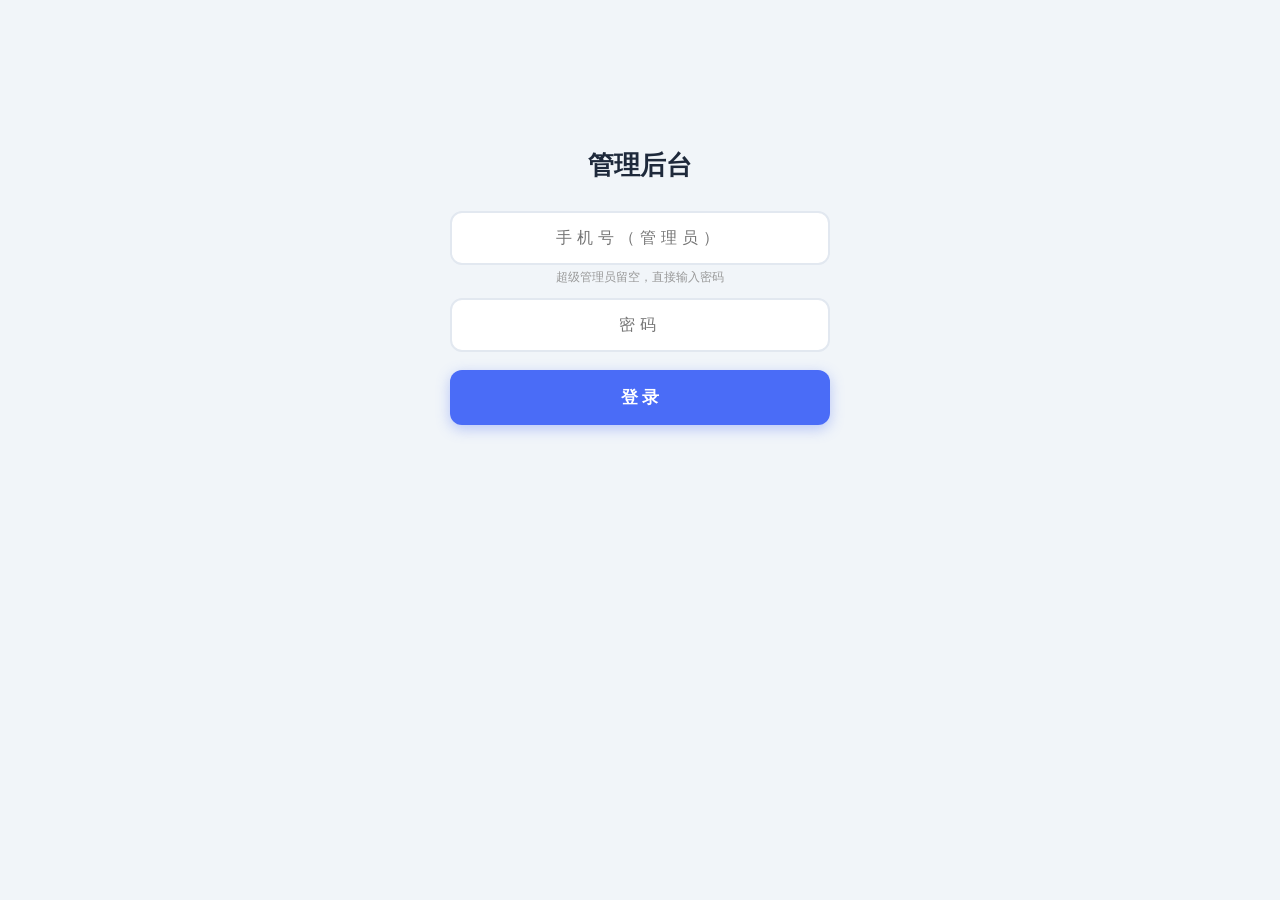
==== admin.html @ 0be2ec52 "fix: restore coordinate column in store list table" ====
<!DOCTYPE html>
<html lang="zh-CN">
<head>
  <meta charset="UTF-8">
  <meta name="viewport" content="width=device-width, initial-scale=1.0">
  <title>管理后台 - 兼职打卡</title>
  <link rel="stylesheet" href="css/style.css">
</head>
<body class="admin-page">

  <!-- 登录界面 -->
  <div class="admin-login" id="loginBox">
    <h1>管理后台</h1>
    <input type="tel" id="loginPhone" placeholder="手机号（管理员）" style="margin-bottom:10px" onkeydown="if(event.key==='Enter')document.getElementById('pwdInput').focus()">
    <p style="font-size:12px;color:#999;margin:-6px 0 12px">超级管理员留空，直接输入密码</p>
    <input type="password" id="pwdInput" placeholder="密码" onkeydown="if(event.key==='Enter')doLogin()">
    <button class="btn-primary" onclick="doLogin()">登 录</button>
    <p id="loginError" style="color:#f44336;margin-top:12px;font-size:14px;display:none"></p>
  </div>

  <!-- 主界面 -->
  <div id="mainBox" style="display:none">

    <div class="admin-header">
      <h1>兼职打卡管理</h1>
      <div>
        <button class="btn-outline" onclick="showChangePwd()" style="margin-right:8px">修改密码</button>
        <button class="btn-outline" onclick="doLogout()">退出登录</button>
      </div>
    </div>

    <div id="changePwdBox" style="display:none;background:#fff;border-radius:12px;padding:24px;margin-bottom:20px;box-shadow:0 2px 8px rgba(0,0,0,0.08)">
      <h3 style="margin-bottom:16px">修改管理密码</h3>
      <div style="display:flex;gap:10px;flex-wrap:wrap">
        <input type="password" id="oldPwd" placeholder="原密码" style="padding:10px;border:1px solid #d0d7e2;border-radius:8px;font-size:14px">
        <input type="password" id="newPwd" placeholder="新密码" style="padding:10px;border:1px solid #d0d7e2;border-radius:8px;font-size:14px">
        <button class="btn-primary" onclick="doChangePwd()">确认修改</button>
        <button class="btn-outline" onclick="document.getElementById('changePwdBox').style.display='none'">取消</button>
      </div>
      <p id="changePwdMsg" style="margin-top:10px;font-size:13px"></p>
    </div>

    <div class="tab-nav">
      <button class="active" data-tab="records" onclick="switchTab('records')">考勤记录</button>
      <button data-tab="roster" onclick="switchTab('roster')">花名册管理</button>
      <button data-tab="stores" onclick="switchTab('stores')">门店管理</button>
      <button data-tab="qrcode" onclick="switchTab('qrcode')">门店二维码</button>
      <button data-tab="providers" onclick="switchTab('providers')">第三方管理</button>
    </div>

    <!-- 考勤记录 -->
    <div class="tab-content" id="tab-records">
      <div class="summary-cards" id="summaryCards"></div>
      <div class="filter-bar">
        <select id="filterStore"><option value="">全部门店</option></select>
        <input type="date" id="filterDateFrom">
        <span style="color:#888">至</span>
        <input type="date" id="filterDateTo">
        <button class="btn-primary" onclick="loadRecords()">查询</button>
        <button class="btn-outline" onclick="resetRecords()">重置</button>
        <button class="btn-outline" onclick="exportCSV()">导出 CSV</button>
      </div>
      <div id="recordsContainer"><div class="loading">加载中</div></div>
    </div>

    <!-- 花名册管理 -->
    <div class="tab-content" id="tab-roster" style="display:none">
      <div class="roster-section">
        <h3>添加员工</h3>
        <div class="roster-add">
          <select id="rosterStore"><option value="">选择门店</option></select>
          <input type="text" id="rosterName" placeholder="员工姓名" style="min-width:100px">
          <input type="tel" id="rosterPhone" placeholder="手机号" style="min-width:140px" maxlength="11">
          <select id="rosterProvider"><option value="">选择第三方(可选)</option></select>
          <button class="btn-primary" onclick="addRoster()">添加</button>
        </div>
      </div>
      <div class="roster-section">
        <h3>批量导入</h3>
        <p style="font-size:12px;color:#999;margin-bottom:8px">Excel 第一列为<b>姓名</b>，第二列为<b>手机号</b>（需含表头行）</p>
        <div class="roster-add">
          <select id="batchStore"><option value="">选择门店</option></select>
          <select id="batchProvider"><option value="">选择第三方(可选)</option></select>
          <label class="file-input-label" style="flex:1;cursor:pointer">
          <span id="excelFileName">选择 Excel 文件</span>
          <input type="file" id="excelFile" accept=".xlsx,.xls" style="display:none" onchange="document.getElementById('excelFileName').textContent = (this.files[0] || {}).name || '选择 Excel 文件'">
        </label>
          <button class="btn-primary" onclick="batchImportExcel()">导入 Excel</button>
        </div>
        <span id="batchMsg" style="font-size:13px;color:#888"></span>
      </div>
      <div class="roster-section">
        <h3>员工列表</h3>
        <div id="rosterListContainer"><div class="loading">加载中</div></div>
      </div>
    </div>

    <!-- 门店管理 -->
    <div class="tab-content" id="tab-stores" style="display:none">
      <div class="store-mgmt-section">
        <h3>新增门店</h3>
        <div class="store-add">
          <input type="text" id="newStoreId" placeholder="门店ID（英文）">
          <input type="text" id="newStoreName" placeholder="门店名称">
          <input type="text" id="newStoreLat" placeholder="纬度（如 39.9042）" style="width:150px">
          <input type="text" id="newStoreLng" placeholder="经度（如 116.4074）" style="width:150px">
          <select id="newStoreCutoffH" style="width:70px;padding:10px 8px;font-size:14px;border:1.5px solid #e2e8f0;border-radius:8px;outline:none;background:#fff">
            <option value="0">00</option><option value="1">01</option><option value="2" selected>02</option><option value="3">03</option><option value="4">04</option><option value="5">05</option><option value="6">06</option><option value="7">07</option><option value="8">08</option>
          </select>
          <span style="font-size:14px;color:#666">:</span>
          <select id="newStoreCutoffM" style="width:70px;padding:10px 8px;font-size:14px;border:1.5px solid #e2e8f0;border-radius:8px;outline:none;background:#fff">
            <option value="0" selected>00</option><option value="30">30</option>
          </select>
          <span style="font-size:12px;color:#999">截止时间</span>
          <button class="btn-primary" onclick="addStore()">添加门店</button>
        </div>
        <p style="font-size:12px;color:#999;margin:-8px 0 12px">
          经纬度在百度地图或高德地图上右键点击门店位置即可复制
        </p>
      </div>
      <div class="store-mgmt-section">
        <h3>现有门店</h3>
        <div id="storeListContainer"><div class="loading">加载中</div></div>
      </div>
      <div class="store-mgmt-section">
        <h3>管理员账号</h3>
        <div class="store-add">
          <select id="adminStore"><option value="">选择门店</option></select>
          <input type="text" id="adminName" placeholder="姓名">
          <input type="tel" id="adminPhone" placeholder="手机号（登录用）">
          <input type="password" id="adminPwd" placeholder="密码">
          <button class="btn-primary" onclick="addAdminUser()">添加管理员</button>
        </div>
        <div id="adminListContainer"><div class="loading">加载中</div></div>
      </div>
    </div>

    <!-- 二维码 -->
    <div class="tab-content" id="tab-qrcode" style="display:none">
      <div id="secretSetup" style="background:#fff;border-radius:12px;padding:20px;margin-bottom:20px;box-shadow:0 2px 6px rgba(0,0,0,0.05);display:none">
        <h3 style="margin-bottom:8px">每日密钥</h3>
        <p style="font-size:13px;color:#999;margin-bottom:12px">设置一个密钥，二维码每日自动变化，无需手动刷新</p>
        <div style="display:flex;gap:10px">
          <input type="text" id="secretInput" placeholder="输入任意字符串作为密钥" style="flex:1;padding:10px 14px;font-size:14px;border:1px solid #d0d7e2;border-radius:8px;outline:none">
          <button class="btn-primary" onclick="saveSecret()">保存密钥</button>
        </div>
        <p id="secretMsg" style="font-size:13px;margin-top:8px"></p>
      </div>
      <div id="cutoffSetup" style="background:#fff;border-radius:12px;padding:20px;margin-bottom:20px;box-shadow:0 2px 6px rgba(0,0,0,0.05)">
        <h3 style="margin-bottom:8px">打卡截止时间</h3>
        <p style="font-size:13px;color:#999;margin-bottom:12px">前一天的未签退记录，在隔天这个时间后自动作废，需要重新签到</p>
        <div style="display:flex;gap:10px;align-items:center;flex-wrap:wrap">
          <span style="font-size:14px;color:#666">隔天凌晨</span>
          <input type="number" id="cutoffHour" min="0" max="23" value="2" style="width:60px;padding:10px 14px;font-size:14px;border:1.5px solid #e2e8f0;border-radius:8px;outline:none;text-align:center">
          <span style="font-size:14px;color:#666">:</span>
          <input type="number" id="cutoffMinute" min="0" max="59" value="0" style="width:60px;padding:10px 14px;font-size:14px;border:1.5px solid #e2e8f0;border-radius:8px;outline:none;text-align:center">
          <span style="font-size:14px;color:#666">后未签退记录自动作废</span>
          <button class="btn-primary" onclick="saveCutoff()">保存</button>
        </div>
        <p id="cutoffMsg" style="font-size:13px;margin-top:8px"></p>
      </div>
      <p style="margin-bottom:8px;color:#666;font-size:14px">
        打卡链接：<code id="baseUrlDisplay" style="background:#f0f0f0;padding:2px 6px;border-radius:4px"></code>
      </p>
      <p style="margin-bottom:8px;color:#4caf50;font-size:13px">
        二维码含每日自动变化的安全码，无需手动刷新。密钥泄露后重新设置即可。
      </p>
      <div class="qr-section" id="qrContainer"><div class="loading">加载中</div></div>
    </div>

    <!-- 第三方管理 -->
    <div class="tab-content" id="tab-providers" style="display:none">
      <div class="roster-section">
        <h3>添加第三方</h3>
        <div class="roster-add">
          <input type="text" id="providerName" placeholder="第三方名称" style="min-width:120px">
          <input type="number" id="providerRate" placeholder="服务费(元/小时)" style="min-width:130px" step="0.01" min="0">
          <button class="btn-primary" onclick="addProvider()">添加</button>
        </div>
      </div>
      <div class="roster-section">
        <h3>第三方列表</h3>
        <div id="providerListContainer"><div class="loading">加载中</div></div>
      </div>
    </div>

  </div>

  <!-- 时间编辑弹窗 -->
  <div class="modal-overlay" id="timeModal" style="display:none">
    <div class="modal-card">
      <div class="modal-header">
        <span id="timeModalTitle">编辑时间</span>
        <button class="modal-close" onclick="closeTimeModal()">✕</button>
      </div>
      <div class="modal-body">
        <p id="timeModalInfo" style="font-size:13px;color:#999;margin-bottom:14px"></p>
        <div id="timeModalDateRow" style="margin-bottom:12px">
          <label style="display:block;font-size:13px;font-weight:600;margin-bottom:4px;color:#555">日期</label>
          <input type="date" id="timeModalDate" style="width:100%;padding:10px 14px;font-size:14px;border:1px solid #d0d7e2;border-radius:8px;outline:none">
        </div>
        <div style="margin-bottom:16px">
          <label style="display:block;font-size:13px;font-weight:600;margin-bottom:4px;color:#555">时间</label>
          <input type="time" id="timeModalTime" style="width:100%;padding:10px 14px;font-size:14px;border:1px solid #d0d7e2;border-radius:8px;outline:none" step="60">
        </div>
        <p id="timeModalError" style="font-size:13px;color:#f44336;display:none;margin-bottom:8px"></p>
        <button class="btn-primary" id="timeModalConfirm" style="width:100%">确认</button>
      </div>
    </div>
  </div>

  <!-- 注册二维码弹窗 -->
  <div class="modal-overlay" id="regQrModal" style="display:none">
    <div class="modal-card" style="text-align:center">
      <div class="modal-header">
        <span id="regQrTitle">注册二维码</span>
        <button class="modal-close" onclick="document.getElementById('regQrModal').style.display='none'">✕</button>
      </div>
      <div class="modal-body">
        <div id="regQrContainer" style="display:flex;justify-content:center;margin-bottom:12px"></div>
        <button class="btn-outline" onclick="var n=document.getElementById('regQrContainer').getAttribute('data-name')||'';downloadQR('regQrContainer','注册二维码.png',n)" style="margin-bottom:12px;font-size:12px;padding:6px 14px">下载二维码</button>
        <p id="regQrUrl" style="font-size:12px;color:#999;word-break:break-all;margin-bottom:12px"></p>
        <p style="font-size:12px;color:#666">将此二维码发给兼职人员，扫码即可自助注册</p>
      </div>
    </div>
  </div>

  <script src="js/supabase.min.js"></script>
  <script src="js/qrcode.min.js"></script>
  <script src="js/xlsx.full.min.js"></script>
  <script src="js/config.js"></script>
  <script>
  (function() {
    // ====== 登录 ======
    var gAdminStoreId = '';  // 登录人的门店
    var gAdminName = '';     // 登录人姓名
    var gIsSuper = false;    // 是否超级管理员
    window._providers = [];   // 第三方列表缓存
    window._rosterMap = {};   // key: "store_id|name" -> roster row

    window.doLogin = function() {
      var phone = document.getElementById('loginPhone').value.trim();
      var pwd = document.getElementById('pwdInput').value.trim();
      if (!pwd) return;

      // 没填手机号 → 超级管理员登录
      if (!phone) {
        checkGlobalPwd(pwd).then(function(ok) {
          if (ok) { gAdminStoreId = ''; gAdminName = '超级管理员'; gIsSuper = true; loginOk(); }
          else showLoginErr('密码错误');
        }).catch(function(err) { showLoginErr('验证失败: ' + (err.message || '网络错误')); });
        return;
      }

      // 填了手机号 → 先查全局密码，再查门店管理员
      checkGlobalPwd(pwd).then(function(ok) {
        if (ok) { gAdminStoreId = ''; gAdminName = '超级管理员'; gIsSuper = true; loginOk(); return Promise.reject('done'); }
        return db.from('admin_user').select('*').eq('phone', phone).single();
      }).then(function(r) {
        if (r === 'done') return;
        if (r.error || !r.data) { showLoginErr('账号不存在'); return; }
        if (r.data.password !== pwd) { showLoginErr('密码错误'); return; }
        gAdminStoreId = r.data.store_id;
        gAdminName = r.data.name;
        gIsSuper = false;
        loginOk();
      }).catch(function(err) {
        if (err !== 'done') showLoginErr('验证失败: ' + (err.message || '网络错误'));
      });
    };

    function showLoginErr(msg) {
      document.getElementById('loginError').textContent = msg;
      document.getElementById('loginError').style.display = '';
    }

    function checkGlobalPwd(pwd) {
      return db.from('app_config').select('*').limit(1).single()
        .then(function(r) {
          if (r.error && r.error.code === 'PGRST116') {
            return db.from('app_config').insert({ admin_password: 'admin123' }).select().single()
              .then(function(r2) { return r2.data && r2.data.admin_password === pwd; });
          }
          if (r.error) throw r.error;
          return r.data && r.data.admin_password === pwd;
        });
    }

    function loginOk() {
      sessionStorage.setItem('admin-logged-in', '1');
      sessionStorage.setItem('admin-store', gAdminStoreId);
      sessionStorage.setItem('admin-name', gAdminName);
      sessionStorage.setItem('admin-super', gIsSuper ? '1' : '');
      document.getElementById('loginBox').style.display = 'none';
      document.getElementById('mainBox').style.display = '';
      if (!gIsSuper) {
        document.querySelectorAll('.tab-nav button[data-tab="stores"]').forEach(function(b) { b.style.display = 'none'; });
      }
      initMain();
    }

    window.doLogout = function() {
      sessionStorage.removeItem('admin-logged-in');
      sessionStorage.removeItem('admin-store');
      sessionStorage.removeItem('admin-name');
      sessionStorage.removeItem('admin-super');
      location.reload();
    };

    if (sessionStorage.getItem('admin-logged-in') === '1') {
      gAdminStoreId = sessionStorage.getItem('admin-store') || '';
      gAdminName = sessionStorage.getItem('admin-name') || '';
      gIsSuper = !!sessionStorage.getItem('admin-super');
      document.getElementById('loginBox').style.display = 'none';
      document.getElementById('mainBox').style.display = '';
      if (!gIsSuper) {
        document.querySelectorAll('.tab-nav button[data-tab="stores"]').forEach(function(b) { b.style.display = 'none'; });
      }
      initMain();
    }

    // ====== 主界面 ======
    function initMain() {
      var today = dateStr(new Date());
      document.getElementById('filterDateFrom').value = today;
      document.getElementById('filterDateTo').value = today;
      document.getElementById('baseUrlDisplay').textContent =
        location.origin + location.pathname.replace(/admin\.html$/, 'index.html') + '?store=门店ID&code=xxx';
      loadStores();
    }

    function loadStores() {
      return db.from('store').select('*').order('store_id')
        .then(function(r) {
          if (r.error) throw r.error;
          window._stores = r.data || [];
          var opts = window._stores.map(function(s) {
            return '<option value="' + s.store_id + '">' + s.name + '</option>';
          }).join('');
          document.getElementById('filterStore').innerHTML = '<option value="">全部门店</option>' + opts;
          document.getElementById('rosterStore').innerHTML = '<option value="">选择门店</option>' + opts;
          document.getElementById('batchStore').innerHTML = '<option value="">选择门店</option>' + opts;
          document.getElementById('adminStore').innerHTML = '<option value="">选择门店</option>' + opts;
          if (gAdminStoreId) {
            document.getElementById('filterStore').value = gAdminStoreId;
            document.getElementById('filterStore').disabled = true;
            document.getElementById('rosterStore').value = gAdminStoreId;
            document.getElementById('rosterStore').disabled = true;
            document.getElementById('batchStore').value = gAdminStoreId;
            document.getElementById('batchStore').disabled = true;
          }
          loadProviders().then(function() {
            loadRosterList().then(function() { loadRecords(); });
            loadStoreList();
            loadAdminList();
            loadProviderList();
          });
        });
    }

    // ====== 考勤记录 ======
    window.resetRecords = function() {
      document.getElementById('filterStore').value = gAdminStoreId || '';
      var today = dateStr(new Date());
      document.getElementById('filterDateFrom').value = today;
      document.getElementById('filterDateTo').value = today;
      loadRecords();
    };
    window.loadRecords = function() {
      document.getElementById('recordsContainer').innerHTML = '<div class="loading">加载中</div>';
      var filterStore = document.getElementById('filterStore').value;
      var dateFrom = document.getElementById('filterDateFrom').value;
      var dateTo = document.getElementById('filterDateTo').value;
      var query = db.from('check_record').select('*').order('check_in', { ascending: false }).limit(500);
      if (filterStore) query = query.eq('store_id', filterStore);
      if (dateFrom) query = query.gte('date', dateFrom);
      if (dateTo) query = query.lte('date', dateTo);
      query.then(function(r) {
        if (r.error) throw r.error;
        renderRecords(r.data || []);
      }).catch(function(err) {
        document.getElementById('recordsContainer').innerHTML =
          '<div class="empty-state">加载失败: ' + (err.message || '网络错误') + '</div>';
      });
    };

    window.exportCSV = function() {
      var filterStore = document.getElementById('filterStore').value;
      var dateFrom = document.getElementById('filterDateFrom').value;
      var dateTo = document.getElementById('filterDateTo').value;
      var query = db.from('check_record').select('*').order('check_in', { ascending: false }).limit(5000);
      if (filterStore) query = query.eq('store_id', filterStore);
      if (dateFrom) query = query.gte('date', dateFrom);
      if (dateTo) query = query.lte('date', dateTo);
      query.then(function(r) {
        if (r.error) throw r.error;
        var records = r.data || [];
        if (records.length === 0) { alert('没有可导出的记录'); return; }
        var header = '姓名,门店,日期,到岗时间,离岗时间,在岗时长,时薪,工资,第三方,服务费(元)';
        var rows = records.map(function(rec) {
          var ci = new Date(rec.check_in), co = rec.check_out ? new Date(rec.check_out) : null;
          var re = window._rosterMap[rec.store_id + '|' + rec.name];
          var pid = re ? re.provider_id : null;
          var pname = pid ? gPN(pid) : '';
          var fee = '', salary = '';
          if (co && pid) {
            var rate = gPR(pid);
            var mins = (co.getTime() - ci.getTime()) / 60000;
            var roundedHrs = Math.floor(mins / 30) * 30 / 60;
            fee = (roundedHrs * rate).toFixed(2);
          }
          if (co && rec.hourly_wage != null && rec.hourly_wage !== '') {
            var mins2 = (co.getTime() - ci.getTime()) / 60000;
            var roundedHrs2 = Math.floor(mins2 / 30) * 30 / 60;
            var w = parseFloat(rec.hourly_wage);
            if (!isNaN(w)) salary = (roundedHrs2 * w).toFixed(2);
          }
          return [
            rec.name, gSN(rec.store_id), rec.date,
            fmtTime(ci), fmtTime(co),
            co ? calcHoursStr(ci, co) : '未签退',
            rec.hourly_wage != null ? String(rec.hourly_wage) : '', salary,
            pname, fee
          ].map(function(v) { return '"' + (v || '').replace(/"/g, '""') + '"'; }).join(',');
        });
        var csv = '﻿' + header + '\n' + rows.join('\n');
        var blob = new Blob([csv], { type: 'text/csv;charset=utf-8' });
        var url = URL.createObjectURL(blob);
        var a = document.createElement('a');
        a.href = url; a.download = '考勤记录_' + (dateFrom || '全部') + '_' + (dateTo || '全部') + '.csv';
        a.click(); URL.revokeObjectURL(url);
      }).catch(function(err) {
        alert('导出失败: ' + (err.message || '网络错误'));
      });
    };

    function renderRecords(records) {
      if (records.length === 0) {
        document.getElementById('recordsContainer').innerHTML = '<div class="empty-state">暂无打卡记录</div>';
        document.getElementById('summaryCards').innerHTML = '';
        return;
      }
      var todayStr = dateStr(new Date()), todayCount = 0, todayTotalMin = 0, todayTotalFee = 0, todayTotalSalary = 0;
      records.forEach(function(r) {
        if (r.date === todayStr) todayCount++;
        if (r.date === todayStr && r.check_out) {
          var mins = (new Date(r.check_out).getTime() - new Date(r.check_in).getTime()) / 60000;
          todayTotalMin += mins;
          var re = window._rosterMap[r.store_id + '|' + r.name];
          if (re && re.provider_id) {
            var rate = gPR(re.provider_id);
            todayTotalFee += (Math.floor(mins / 30) * 30 / 60) * rate;
          }
          if (r.hourly_wage != null) {
            todayTotalSalary += (Math.floor(mins / 30) * 30 / 60) * parseFloat(r.hourly_wage);
          }
        }
      });
      document.getElementById('summaryCards').innerHTML =
        '<div class="summary-card"><div class="num">' + records.length + '</div><div class="label">筛选记录数</div></div>' +
        '<div class="summary-card"><div class="num">' + todayCount + '</div><div class="label">今日打卡人次</div></div>' +
        '<div class="summary-card"><div class="num">' + fmtHoursMin(todayTotalMin) + '</div><div class="label">今日在岗总时长</div></div>' +
        '<div class="summary-card"><div class="num">' + todayTotalSalary.toFixed(2) + '元</div><div class="label">今日工资合计</div></div>' +
        '<div class="summary-card"><div class="num">' + todayTotalFee.toFixed(2) + '元</div><div class="label">今日服务费合计</div></div>';
      document.getElementById('recordsContainer').innerHTML =
        '<table class="records-table"><thead><tr><th>姓名</th><th>门店</th><th>日期</th><th>到岗</th><th>离岗</th><th>在岗时长</th><th>时薪</th><th>工资</th><th>第三方</th><th>服务费</th><th>操作</th></tr></thead><tbody>' +
        records.map(function(r) {
          var ci = new Date(r.check_in), co = r.check_out ? new Date(r.check_out) : null;
          var needsCheckout = !co;
          var hourCell;
          if (co) {
            hourCell = calcHoursStr(ci, co);
          } else {
            var pastDue = false;
            var yesterdayStr = dateStr(new Date(Date.now() - 86400000));
            if (r.date < yesterdayStr) {
              pastDue = true;
            } else if (r.date === yesterdayStr) {
              var store = (window._stores || []).filter(function(s) { return s.store_id === r.store_id; })[0];
              var ch = (store && store.cutoff_hour != null) ? store.cutoff_hour : 2;
              var cm = (store && store.cutoff_minute != null) ? store.cutoff_minute : 0;
              var now = new Date();
              if (now.getHours() > ch || (now.getHours() === ch && now.getMinutes() >= cm)) {
                pastDue = true;
              }
            }
            hourCell = pastDue
              ? '<span style="color:#ef4440;font-weight:600">未签退</span>'
              : '<span style="color:#f59e0b">在岗中</span>';
          }
          var re = window._rosterMap[r.store_id + '|' + r.name];
          var pid = re ? re.provider_id : null;
          var pname = pid ? gPN(pid) : '--';
          var feeStr = '--';
          if (co && pid) {
            var rate = gPR(pid);
            var mins = (co.getTime() - ci.getTime()) / 60000;
            var roundedHrs = Math.floor(mins / 30) * 30 / 60;
            feeStr = (roundedHrs * rate).toFixed(2) + '元';
          }
          // 工资 = 时薪 × 在岗时长
          var wageVal = (r.hourly_wage != null) ? r.hourly_wage : '';
          var salaryStr = '--';
          if (co && wageVal !== '') {
            var mins2 = (co.getTime() - ci.getTime()) / 60000;
            var roundedHrs2 = Math.floor(mins2 / 30) * 30 / 60;
            var w2 = parseFloat(wageVal);
            if (!isNaN(w2)) salaryStr = (roundedHrs2 * w2).toFixed(2) + '元';
          }
          var actionHtml =
            '<button class="btn-sm" onclick="var a=document.getElementById(\'acts-' + r.id + '\');a.style.display=a.style.display===\'none\'?\'inline\':\'none\'" style="font-size:14px;padding:2px 8px;line-height:1;border:1px solid #d0d7e2;border-radius:4px;background:#fff;cursor:pointer">⋮</button>' +
            '<span id="acts-' + r.id + '" style="display:none">' +
            ' <button class="btn-danger" onclick="deleteRecord(\'' + r.id + '\')">删除</button>' +
            ' <button class="btn-success" onclick="setCheckIn(\'' + r.id + '\',\'' + r.check_in + '\'' + (r.check_out ? ',\'' + r.check_out + '\'' : '') + ')">编辑到岗</button>';
          if (needsCheckout) {
            actionHtml += ' <button class="btn-success" onclick="setCheckOut(\'' + r.id + '\',\'' + r.check_in + '\')">编辑离岗</button>';
          }
          actionHtml += '</span>';
          return '<tr>' +
            '<td>' + escHtml(r.name) + '</td>' +
            '<td>' + escHtml(gSN(r.store_id)) + '</td>' +
            '<td>' + r.date + '</td>' +
            '<td>' + fmtTime(ci) + '</td>' +
            '<td>' + fmtTime(co) +
            (co && (co.getDate() !== ci.getDate() || co.getMonth() !== ci.getMonth() || co.getFullYear() !== ci.getFullYear())
              ? '<sup style="color:#e65100;font-weight:700;font-size:10px">+1</sup>' : '') + '</td>' +
            '<td class="hours">' + hourCell + '</td>' +
            '<td><input type="number" id="wage-' + r.id + '" value="' + wageVal + '" placeholder="-" step="0.01" min="0" style="width:60px;padding:4px 6px;font-size:13px;border:1px solid #d0d7e2;border-radius:6px;outline:none;text-align:center" onchange="saveWage(\'' + r.id + '\')"></td>' +
            '<td class="hours">' + salaryStr + '</td>' +
            '<td>' + escHtml(pname) + '</td>' +
            '<td class="hours">' + feeStr + '</td>' +
            '<td>' + actionHtml + '</td>' +
            '</tr>';
        }).join('') + '</tbody></table>';
    }

    // ====== 花名册 ======
    window.addRoster = function() {
      var storeId = document.getElementById('rosterStore').value;
      var name = document.getElementById('rosterName').value.trim();
      var phone = document.getElementById('rosterPhone').value.trim();
      var providerId = document.getElementById('rosterProvider').value;
      if (!storeId) { alert('请选择门店'); return; }
      if (gAdminStoreId && storeId !== gAdminStoreId) { alert('无权限'); return; }
      if (!name) { alert('请输入姓名'); return; }
      if (phone && !/^1\d{10}$/.test(phone)) { alert('手机号格式不正确'); return; }
      db.from('roster').select('*').eq('store_id', storeId).eq('name', name).single()
        .then(function(r) {
          if (r.data) { alert('该员工已存在'); return Promise.reject('dup'); }
          return db.from('roster').insert({ store_id: storeId, name: name, phone: phone || null, provider_id: providerId || null });
        }).then(function(res) {
          if (res && res.error) throw res.error;
          document.getElementById('rosterName').value = '';
          document.getElementById('rosterPhone').value = '';
          document.getElementById('rosterProvider').value = '';
          loadRosterList();
        }).catch(function(e) { if (e !== 'dup') alert('添加失败: ' + (e.message || '网络错误')); });
    };

    window.batchImportExcel = function() {
      var storeId = document.getElementById('batchStore').value;
      var providerId = document.getElementById('batchProvider').value;
      var fileEl = document.getElementById('excelFile');
      var msgEl = document.getElementById('batchMsg');
      if (!storeId) { msgEl.textContent = '请选择门店'; msgEl.style.color = '#f44336'; return; }
      if (gAdminStoreId && storeId !== gAdminStoreId) { msgEl.textContent = '无权限'; msgEl.style.color = '#f44336'; return; }
      var file = fileEl.files[0];
      if (!file) { msgEl.textContent = '请选择 Excel 文件'; msgEl.style.color = '#f44336'; return; }
      msgEl.textContent = '正在解析...'; msgEl.style.color = '#888';
      var reader = new FileReader();
      reader.onload = function(e) {
        try {
          var wb = XLSX.read(e.target.result, { type: 'array' });
          var sheet = wb.Sheets[wb.SheetNames[0]];
          var rows = XLSX.utils.sheet_to_json(sheet, { header: 1 });
          if (rows.length < 2) { msgEl.textContent = 'Excel 至少需要表头行+1行数据'; msgEl.style.color = '#f44336'; return; }
          var items = [];
          var errors = [];
          for (var r = 1; r < rows.length; r++) {
            var row = rows[r];
            var name = (row[0] !== undefined ? String(row[0]).trim() : '');
            var phone = (row[1] !== undefined ? String(row[1]).trim() : '');
            if (!name) continue;
            if (phone && !/^1\d{10}$/.test(phone)) { errors.push('第' + (r + 1) + '行手机号格式错误: ' + phone); continue; }
            items.push({ store_id: storeId, name: name, phone: phone || null, max_checkins: 3, provider_id: providerId || null });
          }
          if (errors.length) { msgEl.textContent = errors.join('; '); msgEl.style.color = '#f44336'; return; }
          if (items.length === 0) { msgEl.textContent = '没有可导入的数据'; msgEl.style.color = '#f44336'; return; }
          msgEl.textContent = '正在导入 ' + items.length + ' 人...'; msgEl.style.color = '#888';
          db.from('roster').select('name').eq('store_id', storeId).then(function(r) {
            var existNames = {};
            (r.data || []).forEach(function(e) { existNames[e.name] = true; });
            var toInsert = [];
            var skipped = [];
            items.forEach(function(it) {
              if (existNames[it.name]) { skipped.push(it.name); return; }
              toInsert.push(it);
            });
            if (skipped.length) { msgEl.textContent = '跳过重复: ' + skipped.slice(0, 5).join(', ') + (skipped.length > 5 ? '...等' + skipped.length + '人，' : '，') + '其余导入中...'; msgEl.style.color = '#e65100'; }
            if (toInsert.length === 0) { if (!skipped.length) msgEl.textContent = '没有可导入的数据'; return; }
            return db.from('roster').insert(toInsert);
          }).then(function(res) {
            if (res && res.error) throw res.error;
            fileEl.value = '';
            document.getElementById('batchProvider').value = '';
            msgEl.textContent = '成功导入 ' + items.length + ' 人，跳过 ' + skipped.length + ' 人'; msgEl.style.color = '#4caf50';
            loadRosterList();
          }).catch(function(err) {
            msgEl.textContent = '导入失败: ' + (err.message || '网络错误'); msgEl.style.color = '#f44336';
          });
        } catch(ex) {
          msgEl.textContent = '解析 Excel 失败: ' + ex.message; msgEl.style.color = '#f44336';
        }
      };
      reader.readAsArrayBuffer(file);
    };

    function loadRosterList() {
      document.getElementById('rosterListContainer').innerHTML = '<div class="loading">加载中</div>';
      var query = db.from('roster').select('*').order('store_id').order('name');
      if (gAdminStoreId) query = query.eq('store_id', gAdminStoreId);
      return query.then(function(r) {
          if (r.error) throw r.error;
          var list = r.data || [];
          window._rosterMap = {};
          list.forEach(function(x) { window._rosterMap[x.store_id + '|' + x.name] = x; });
          if (list.length === 0) {
            document.getElementById('rosterListContainer').innerHTML = '<div class="empty-state">暂无员工</div>';
            return;
          }
          document.getElementById('rosterListContainer').innerHTML =
            '<table class="roster-table"><thead><tr><th>门店</th><th>姓名</th><th>手机号</th><th>每日次数</th><th>第三方</th><th>设备绑定</th><th>操作</th></tr></thead><tbody>' +
            list.map(function(i) {
              var mc = (i.max_checkins != null) ? i.max_checkins : 3;
              var provOpts = '<option value="">无</option>' +
                (window._providers || []).map(function(p) {
                  return '<option value="' + p.id + '"' + (i.provider_id === p.id ? ' selected' : '') + '>' + escHtml(p.name) + '</option>';
                }).join('');
              var storeOpts = (window._stores || []).map(function(s) {
                return '<option value="' + s.store_id + '"' + (i.store_id === s.store_id ? ' selected' : '') + '>' + escHtml(s.name) + '</option>';
              }).join('');
              return '<tr>' +
                '<td><select id="store-' + i.id + '" style="padding:4px 6px;font-size:13px;border:1px solid #d0d7e2;border-radius:6px;outline:none;background:#fff">' + storeOpts + '</select></td>' +
                '<td><input type="text" id="name-' + i.id + '" value="' + escHtml(i.name) + '" style="width:80px;padding:4px 8px;font-size:13px;border:1px solid #d0d7e2;border-radius:6px;outline:none"></td>' +
                '<td><input type="tel" id="phone-' + i.id + '" value="' + (i.phone || '') + '" placeholder="未录入" style="width:130px;padding:4px 8px;font-size:13px;border:1px solid #d0d7e2;border-radius:6px;outline:none"></td>' +
                '<td><input type="number" id="mc-' + i.id + '" value="' + mc + '" min="1" max="99" style="width:60px;padding:4px 8px;font-size:13px;border:1px solid #d0d7e2;border-radius:6px;outline:none;text-align:center"></td>' +
                '<td><select id="prov-' + i.id + '" style="padding:4px 6px;font-size:13px;border:1px solid #d0d7e2;border-radius:6px;outline:none;background:#fff">' + provOpts + '</select></td>' +
                '<td>' + (i.device_id
                  ? '<span style="font-size:12px;color:#4caf50">已绑定</span> <button class="btn-danger" onclick="unbindDevice(\'' + i.id + '\')" style="font-size:11px;padding:2px 6px">解绑</button>'
                  : '<span style="font-size:12px;color:#999">未绑定</span>') + '</td>' +
                '<td><button class="btn-success" onclick="savePhone(\'' + i.id + '\')" style="margin-right:4px">保存</button>' +
                '<button class="btn-danger" onclick="delRoster(\'' + i.id + '\')">删除</button></td>' +
                '</tr>';
            }).join('') + '</tbody></table>';
        });
    }

    // ====== 第三方管理 ======
    function loadProviders() {
      return db.from('service_provider').select('*').order('name')
        .then(function(r) {
        if (r.error) throw r.error;
        window._providers = r.data || [];
        var opts = window._providers.map(function(p) {
          return '<option value="' + p.id + '">' + escHtml(p.name) + ' (' + p.hourly_rate + '元/h)</option>';
        }).join('');
        document.getElementById('rosterProvider').innerHTML = '<option value="">选择第三方(可选)</option>' + opts;
        document.getElementById('batchProvider').innerHTML = '<option value="">选择第三方(可选)</option>' + opts;
      });
    }

    window.addProvider = function() {
      var name = document.getElementById('providerName').value.trim();
      var rate = parseFloat(document.getElementById('providerRate').value);
      if (!name) { alert('请输入第三方名称'); return; }
      if (isNaN(rate) || rate < 0) { alert('请输入有效的服务费（元/小时）'); return; }
      db.from('service_provider').insert({ name: name, hourly_rate: rate })
        .then(function(res) {
          if (res.error) throw res.error;
          document.getElementById('providerName').value = '';
          document.getElementById('providerRate').value = '';
          loadProviders().then(function() { loadProviderList(); });
        }).catch(function(e) { alert('添加失败: ' + (e.message || '网络错误')); });
    };

    function loadProviderList() {
      var provs = window._providers || [];
      if (provs.length === 0) {
        document.getElementById('providerListContainer').innerHTML = '<div class="empty-state">暂无第三方</div>';
        return;
      }
      document.getElementById('providerListContainer').innerHTML =
        '<table class="roster-table"><thead><tr><th>名称</th><th>服务费(元/小时)</th><th>注册码</th><th>操作</th></tr></thead><tbody>' +
        provs.map(function(p) {
          var regUrl = location.origin + location.pathname.replace(/admin\.html$/, 'register.html') + '?provider=' + p.id;
          return '<tr>' +
            '<td><input type="text" id="pname-' + p.id + '" value="' + escHtml(p.name) + '" style="width:140px;padding:4px 8px;font-size:13px;border:1px solid #d0d7e2;border-radius:6px;outline:none"></td>' +
            '<td><input type="number" id="prate-' + p.id + '" value="' + p.hourly_rate + '" step="0.01" min="0" style="width:90px;padding:4px 8px;font-size:13px;border:1px solid #d0d7e2;border-radius:6px;outline:none"></td>' +
            '<td><button class="btn-success" onclick="showRegQr(\'' + p.id + '\',\'' + escHtml(p.name).replace(/'/g, "\\'") + '\')" style="font-size:12px;padding:4px 8px">注册二维码</button></td>' +
            '<td><button class="btn-success" onclick="saveProvider(\'' + p.id + '\')" style="margin-right:4px">保存</button>' +
            '<button class="btn-danger" onclick="delProvider(\'' + p.id + '\')">删除</button></td>' +
            '</tr>';
        }).join('') + '</tbody></table>';
    }

    window.saveProvider = function(id) {
      var name = document.getElementById('pname-' + id).value.trim();
      var rate = parseFloat(document.getElementById('prate-' + id).value);
      if (!name) { alert('名称不能为空'); return; }
      if (isNaN(rate) || rate < 0) { alert('请输入有效的服务费'); return; }
      db.from('service_provider').update({ name: name, hourly_rate: rate }).eq('id', id)
        .then(function(r) { if (r.error) throw r.error; loadProviders().then(function() { loadProviderList(); }); })
        .catch(function(e) { alert('保存失败: ' + (e.message || '网络错误')); });
    };

    window.delProvider = function(id) {
      if (!confirm('确认删除？')) return;
      db.from('service_provider').delete().eq('id', id)
        .then(function(r) { if (r.error) throw r.error; loadProviders().then(function() { loadProviderList(); }); })
        .catch(function(e) { alert('删除失败: ' + (e.message || '网络错误')); });
    };

    window.showRegQr = function(id, name) {
      var url = location.origin + location.pathname.replace(/admin\.html$/, 'register.html') + '?provider=' + id;
      document.getElementById('regQrTitle').textContent = name + ' - 注册二维码';
      document.getElementById('regQrUrl').textContent = url;
      document.getElementById('regQrContainer').innerHTML = '';
      document.getElementById('regQrModal').style.display = '';
      document.getElementById('regQrContainer').setAttribute('data-name', name);
      new QRCode(document.getElementById('regQrContainer'), {
        text: url, width: 200, height: 200, colorDark: '#000', colorLight: '#fff'
      });
    };

    // ====== 门店管理 ======
    window.addStore = function() {
      var sid = document.getElementById('newStoreId').value.trim();
      var sname = document.getElementById('newStoreName').value.trim();
      var lat = parseFloat(document.getElementById('newStoreLat').value.trim());
      var lng = parseFloat(document.getElementById('newStoreLng').value.trim());
      if (!sid) { alert('请输入门店ID'); return; }
      if (!/^[a-z][a-z0-9_]*$/.test(sid)) { alert('门店ID只能用小写字母、数字、下划线'); return; }
      if (!sname) { alert('请输入门店名称'); return; }
      db.from('store').select('*').eq('store_id', sid).single()
        .then(function(r) {
          if (r.data) { alert('该门店ID已存在'); return Promise.reject('dup'); }
          return db.from('store').insert({
            store_id: sid, name: sname,
            lat: isNaN(lat) ? null : lat,
            lng: isNaN(lng) ? null : lng,
            cutoff_hour: parseInt(document.getElementById('newStoreCutoffH').value),
            cutoff_minute: parseInt(document.getElementById('newStoreCutoffM').value)
          });
        }).then(function(res) {
          if (res && res.error) throw res.error;
          document.getElementById('newStoreId').value = '';
          document.getElementById('newStoreName').value = '';
          document.getElementById('newStoreLat').value = '';
          document.getElementById('newStoreLng').value = '';
          loadStores();
        }).catch(function(e) { if (e !== 'dup') alert('添加失败: ' + (e.message || '网络错误')); });
    };

    function loadStoreList() {
      var stores = window._stores || [];
      if (stores.length === 0) {
        document.getElementById('storeListContainer').innerHTML = '<div class="empty-state">暂无门店</div>';
        return;
      }
      document.getElementById('storeListContainer').innerHTML =
        '<table class="store-table"><thead><tr><th>门店ID</th><th>名称</th><th>坐标</th><th>打卡截止</th><th>操作</th></tr></thead><tbody>' +
        stores.map(function(s) {
          var ch = s.cutoff_hour != null ? ('0'+s.cutoff_hour).slice(-2) : '02';
          var cm = s.cutoff_minute != null ? ('0'+s.cutoff_minute).slice(-2) : '00';
          var coord = (s.lat && s.lng) ? s.lat.toFixed(4) + ', ' + s.lng.toFixed(4) : '未设置';
          return '<tr>' +
            '<td>' + escHtml(s.store_id) + '</td>' +
            '<td>' + escHtml(s.name) + '</td>' +
            '<td>' + coord + '</td>' +
            '<td>' +
            '<select id="sch-' + s.store_id + '" onchange="saveStoreCutoff(\'' + s.store_id + '\')" style="padding:4px 6px;font-size:13px;border:1px solid #d0d7e2;border-radius:6px;outline:none;background:#fff">' +
            [0,1,2,3,4,5,6,7,8].map(function(h) { return '<option value="' + h + '"' + (h === (s.cutoff_hour||2) ? ' selected' : '') + '>' + ('0'+h).slice(-2) + '</option>'; }).join('') +
            '</select> : ' +
            '<select id="scm-' + s.store_id + '" onchange="saveStoreCutoff(\'' + s.store_id + '\')" style="padding:4px 6px;font-size:13px;border:1px solid #d0d7e2;border-radius:6px;outline:none;background:#fff">' +
            ['00','30'].map(function(m) { return '<option value="' + m + '"' + (parseInt(m) === (s.cutoff_minute||0) ? ' selected' : '') + '>' + m + '</option>'; }).join('') +
            '</select></td>' +
            '<td><button class="btn-danger" onclick="delStore(\'' + s.store_id + '\')">删除</button></td>' +
            '</tr>';
        }).join('') + '</tbody></table>';
    }

    window.addAdminUser = function() {
      var sid = document.getElementById('adminStore').value;
      var name = document.getElementById('adminName').value.trim();
      var phone = document.getElementById('adminPhone').value.trim();
      var pwd = document.getElementById('adminPwd').value.trim();
      if (!sid) { alert('请选择门店'); return; }
      if (!name) { alert('请输入姓名'); return; }
      if (!/^1\d{10}$/.test(phone)) { alert('请输入正确的11位手机号'); return; }
      if (!pwd || pwd.length < 4) { alert('密码至少4位'); return; }
      db.from('admin_user').select('id').eq('phone', phone).single()
        .then(function(r) { if (r.data) { alert('该手机号已存在'); return Promise.reject('dup'); }
          return db.from('admin_user').insert({ store_id: sid, name: name, phone: phone, password: pwd });
        }).then(function(res) {
          if (res && res.error) throw res.error;
          document.getElementById('adminName').value = '';
          document.getElementById('adminPhone').value = '';
          document.getElementById('adminPwd').value = '';
          loadAdminList();
        }).catch(function(e) { if (e !== 'dup') alert('添加失败: ' + (e.message || '网络错误')); });
    };
    window.delAdminUser = function(id) {
      if (!confirm('确认删除？')) return;
      db.from('admin_user').delete().eq('id', id)
        .then(function(r) { if (r.error) throw r.error; loadAdminList(); })
        .catch(function(e) { alert('删除失败: ' + (e.message || '网络错误')); });
    };
    function loadAdminList() {
      db.from('admin_user').select('*').order('store_id').order('name')
        .then(function(r) {
          if (r.error) throw r.error;
          var list = r.data || [];
          if (list.length === 0) {
            document.getElementById('adminListContainer').innerHTML = '<div class="empty-state">暂无管理员账号</div>';
            return;
          }
          document.getElementById('adminListContainer').innerHTML =
            '<table class="roster-table"><thead><tr><th>门店</th><th>姓名</th><th>手机号</th><th>操作</th></tr></thead><tbody>' +
            list.map(function(a) {
              return '<tr>' +
                '<td>' + escHtml(gSN(a.store_id)) + '</td>' +
                '<td>' + escHtml(a.name) + '</td>' +
                '<td>' + a.phone + '</td>' +
                '<td><button class="btn-danger" onclick="delAdminUser(\'' + a.id + '\')">删除</button></td>' +
                '</tr>';
            }).join('') + '</tbody></table>';
        });
    }
    window.saveStoreCutoff = function(sid) {
      var h = parseInt(document.getElementById('sch-' + sid).value);
      var m = parseInt(document.getElementById('scm-' + sid).value);
      db.from('store').update({ cutoff_hour: h, cutoff_minute: m }).eq('store_id', sid)
        .then(function(r) { if (r.error) throw r.error; })
        .catch(function(e) { alert('保存失败: ' + (e.message || '网络错误')); });
    };
    window.delStore = function(sid) {
      if (!confirm('删除门店将同时删除该门店的所有数据，确认？')) return;
      Promise.all([
        db.from('store').delete().eq('store_id', sid),
        db.from('roster').delete().eq('store_id', sid),
        db.from('check_record').delete().eq('store_id', sid)
      ]).then(function() { loadStores(); })
        .catch(function(e) { alert('删除失败: ' + (e.message || '网络错误')); });
    };

    // ====== 时薪 ======
    window.saveWage = function(id) {
      var wage = document.getElementById('wage-' + id).value;
      if (wage === '') {
        db.from('check_record').update({ hourly_wage: null }).eq('id', id)
          .then(function() { loadRecords(); }).catch(function(e) { alert('保存失败: ' + e.message); });
      } else {
        var val = parseFloat(wage);
        if (isNaN(val) || val < 0) { alert('请输入有效时薪'); return; }
        db.from('check_record').update({ hourly_wage: val }).eq('id', id)
          .then(function() { loadRecords(); }).catch(function(e) { alert('保存失败: ' + e.message); });
      }
    };

    // ====== 删除 ======
    window.deleteRecord = function(id) {
      if (!confirm('确认删除？')) return;
      db.from('check_record').delete().eq('id', id)
        .then(function(r) { if (r.error) throw r.error; loadRecords(); })
        .catch(function(e) { alert('删除失败: ' + (e.message || '网络错误')); });
    };

    // ====== 时间编辑弹窗 ======
    var _timeModalCb = null;

    function openTimeModal(title, info, dateVal, timeVal, showDate, cb) {
      document.getElementById('timeModalTitle').textContent = title;
      document.getElementById('timeModalInfo').textContent = info;
      document.getElementById('timeModalDate').value = dateVal;
      document.getElementById('timeModalTime').value = timeVal;
      document.getElementById('timeModalDateRow').style.display = showDate ? '' : 'none';
      document.getElementById('timeModalError').style.display = 'none';
      document.getElementById('timeModal').style.display = '';
      _timeModalCb = cb;
    }

    window.closeTimeModal = function() {
      document.getElementById('timeModal').style.display = 'none';
      _timeModalCb = null;
    };

    document.addEventListener('DOMContentLoaded', function() {
      document.getElementById('timeModalConfirm').onclick = function() {
        if (_timeModalCb) _timeModalCb(
          document.getElementById('timeModalDate').value,
          document.getElementById('timeModalTime').value
        );
      };
    });

    function showTimeErr(msg) {
      var el = document.getElementById('timeModalError');
      el.textContent = msg; el.style.display = '';
    }

    function fmtDateTime(d) {
      return d.getFullYear() + '-' + ('0'+(d.getMonth()+1)).slice(-2) + '-' + ('0'+d.getDate()).slice(-2) +
        ' ' + ('0'+d.getHours()).slice(-2) + ':' + ('0'+d.getMinutes()).slice(-2);
    }

    window.setCheckOut = function(id, checkIn) {
      var ci = new Date(checkIn);
      var defDate = ci.getFullYear() + '-' + ('0'+(ci.getMonth()+1)).slice(-2) + '-' + ('0'+ci.getDate()).slice(-2);
      var defTime = '18:00';
      openTimeModal('编辑离岗时间', '到岗时间：' + fmtDateTime(ci), defDate, defTime, true, function(dateVal, timeVal) {
        if (!dateVal || !timeVal) { showTimeErr('请填写完整的日期和时间'); return; }
        var dp = dateVal.split('-'), tp = timeVal.split(':');
        var y = parseInt(dp[0], 10), mo = parseInt(dp[1], 10) - 1, d = parseInt(dp[2], 10);
        var h = parseInt(tp[0], 10), m = parseInt(tp[1], 10);
        if (isNaN(y) || isNaN(mo) || isNaN(d) || isNaN(h) || isNaN(m)) { showTimeErr('格式不正确'); return; }
        var co = new Date(y, mo, d, h, m, 0);
        if (isNaN(co.getTime())) { showTimeErr('日期无效'); return; }
        if (co <= ci) { showTimeErr('离岗时间不能早于到岗时间'); return; }
        var nextDay = new Date(ci.getFullYear(), ci.getMonth(), ci.getDate() + 1);
        var store = (window._stores || []).filter(function(s) { return s.store_id === gAdminStoreId; })[0];
        var cutoffH = (store && store.cutoff_hour != null) ? store.cutoff_hour : 2;
        var cutoffM = (store && store.cutoff_minute != null) ? store.cutoff_minute : 0;
        var maxCo = new Date(nextDay.getFullYear(), nextDay.getMonth(), nextDay.getDate(), cutoffH, cutoffM, 0);
        if (co > maxCo) { showTimeErr('最晚为次日 ' + ('0'+cutoffH).slice(-2) + ':' + ('0'+cutoffM).slice(-2)); return; }
        closeTimeModal();
        db.from('check_record').update({ check_out: co.toISOString() }).eq('id', id)
          .then(function(r) { if (r.error) throw r.error; loadRecords(); })
          .catch(function(e) { alert('设置失败: ' + (e.message || '网络错误')); });
      });
    };

    window.setCheckIn = function(id, checkIn, checkOutStr) {
      var ci = new Date(checkIn);
      var defTime = ('0'+ci.getHours()).slice(-2) + ':' + ('0'+ci.getMinutes()).slice(-2);
      var dateStr2 = ci.getFullYear() + '-' + ('0'+(ci.getMonth()+1)).slice(-2) + '-' + ('0'+ci.getDate()).slice(-2);
      openTimeModal('编辑到岗时间', '到岗日期：' + dateStr2 + '（不可修改）', dateStr2, defTime, false, function(dateVal, timeVal) {
        if (!timeVal) { showTimeErr('请填写时间'); return; }
        var tp = timeVal.split(':');
        var h = parseInt(tp[0], 10), m = parseInt(tp[1], 10);
        if (isNaN(h) || isNaN(m)) { showTimeErr('格式不正确'); return; }
        var newCi = new Date(ci.getFullYear(), ci.getMonth(), ci.getDate(), h, m, 0);
        if (isNaN(newCi.getTime())) { showTimeErr('时间无效'); return; }
        if (checkOutStr) {
          var co = new Date(checkOutStr);
          if (newCi >= co) { showTimeErr('到岗时间不能晚于离岗时间'); return; }
        }
        closeTimeModal();
        db.from('check_record').update({ check_in: newCi.toISOString() }).eq('id', id)
          .then(function(r) { if (r.error) throw r.error; loadRecords(); })
          .catch(function(e) { alert('设置失败: ' + (e.message || '网络错误')); });
      });
    };
    window.savePhone = function(id) {
      var storeId = document.getElementById('store-' + id).value;
      var name = document.getElementById('name-' + id).value.trim();
      var phone = document.getElementById('phone-' + id).value.trim();
      var mc = parseInt(document.getElementById('mc-' + id).value, 10);
      var providerEl = document.getElementById('prov-' + id);
      var providerId = providerEl ? providerEl.value : null;
      if (!name) { alert('姓名不能为空'); return; }
      if (phone && !/^1\d{10}$/.test(phone)) { alert('手机号格式不正确'); return; }
      if (isNaN(mc) || mc < 1) { alert('每日次数至少为1'); return; }
      db.from('roster').update({ store_id: storeId, name: name, phone: phone || null, max_checkins: mc, provider_id: providerId || null }).eq('id', id)
        .then(function(r) { if (r.error) throw r.error; loadRosterList(); })
        .catch(function(e) { alert('保存失败: ' + (e.message || '网络错误')); });
    };
    window.delRoster = function(id) {
      if (!confirm('确认删除？')) return;
      db.from('roster').delete().eq('id', id)
        .then(function(r) { if (r.error) throw r.error; loadRosterList(); })
        .catch(function(e) { alert('删除失败: ' + (e.message || '网络错误')); });
    };

    window.unbindDevice = function(id) {
      if (!confirm('确认解除设备绑定？解除后该员工可在新设备上打卡')) return;
      db.from('roster').update({ device_id: null }).eq('id', id)
        .then(function(r) { if (r.error) throw r.error; loadRosterList(); })
        .catch(function(e) { alert('解绑失败: ' + (e.message || '网络错误')); });
    };

    // ====== 密码 ======
    window.showChangePwd = function() {
      document.getElementById('changePwdBox').style.display = '';
      document.getElementById('oldPwd').value = '';
      document.getElementById('newPwd').value = '';
      document.getElementById('changePwdMsg').textContent = '';
    };
    window.doChangePwd = function() {
      var oldPwd = document.getElementById('oldPwd').value.trim();
      var newPwd = document.getElementById('newPwd').value.trim();
      if (!oldPwd || !newPwd) { pwdMsg('请填写完整', 0); return; }
      if (newPwd.length < 4) { pwdMsg('新密码至少4位', 0); return; }
      db.from('app_config').select('*').limit(1).single()
        .then(function(r) {
          if (r.error || !r.data) { pwdMsg('配置不存在', 0); return Promise.reject('x'); }
          if (r.data.admin_password !== oldPwd) { pwdMsg('原密码错误', 0); return Promise.reject('x'); }
          return db.from('app_config').update({ admin_password: newPwd }).eq('id', r.data.id);
        }).then(function(res) {
          if (res && res.error) throw res.error;
          pwdMsg('密码修改成功！', 1);
          setTimeout(function() { document.getElementById('changePwdBox').style.display = 'none'; }, 1500);
        }).catch(function(e) { if (e !== 'x') pwdMsg('修改失败: ' + (e.message || '网络错误'), 0); });
    };
    function pwdMsg(msg, ok) {
      var el = document.getElementById('changePwdMsg');
      el.textContent = msg; el.style.color = ok ? '#4caf50' : '#f44336';
    }

    // ====== 二维码 & 每日密钥 ======
    function effectiveDate(ch, cm) {
      var now = new Date();
      if (now.getHours() < ch || (now.getHours() === ch && now.getMinutes() < cm)) {
        return dateStr(new Date(now.getTime() - 86400000));
      }
      return dateStr(now);
    }
    function computeDailyCode(secret, sid, ch, cm) {
      var today = effectiveDate(ch != null ? ch : 2, cm != null ? cm : 0);
      var input = secret + '|' + sid + '|' + today;
      var hash = 5381;
      for (var i = 0; i < input.length; i++) {
        hash = ((hash << 5) + hash + input.charCodeAt(i)) | 0;
      }
      return Math.abs(hash).toString(36).substring(0, 6).toUpperCase();
    }

    window.saveSecret = function() {
      var val = document.getElementById('secretInput').value.trim();
      if (!val) { document.getElementById('secretMsg').textContent = '请输入密钥'; document.getElementById('secretMsg').style.color = '#f44336'; return; }
      db.from('app_config').select('*').limit(1).single().then(function(r) {
        if (r.data) {
          return db.from('app_config').update({ daily_secret: val }).eq('id', r.data.id);
        } else {
          return db.from('app_config').insert({ admin_password: 'admin123', daily_secret: val });
        }
      }).then(function() {
        document.getElementById('secretMsg').textContent = '密钥已保存';
        document.getElementById('secretMsg').style.color = '#4caf50';
        loadQRCodes();
      }).catch(function(e) {
        document.getElementById('secretMsg').textContent = '保存失败: ' + (e.message || '网络错误');
        document.getElementById('secretMsg').style.color = '#f44336';
      });
    };

    window.saveCutoff = function() {
      var h = parseInt(document.getElementById('cutoffHour').value, 10);
      var m = parseInt(document.getElementById('cutoffMinute').value, 10);
      if (isNaN(h) || h < 0 || h > 23 || isNaN(m) || m < 0 || m > 59) {
        document.getElementById('cutoffMsg').textContent = '请输入合法时间（时: 0-23，分: 0-59）';
        document.getElementById('cutoffMsg').style.color = '#f44336'; return;
      }
      db.from('app_config').select('*').limit(1).single().then(function(r) {
        if (r.data) {
          return db.from('app_config').update({ cutoff_hour: h, cutoff_minute: m }).eq('id', r.data.id);
        } else {
          return db.from('app_config').insert({ admin_password: 'admin123', cutoff_hour: h, cutoff_minute: m });
        }
      }).then(function() {
        document.getElementById('cutoffMsg').textContent = '已保存，隔天 ' + pad2(h) + ':' + pad2(m) + ' 后未签退记录自动作废';
        document.getElementById('cutoffMsg').style.color = '#4caf50';
      }).catch(function(e) {
        document.getElementById('cutoffMsg').textContent = '保存失败: ' + (e.message || '网络错误');
        document.getElementById('cutoffMsg').style.color = '#f44336';
      });
    };
    function pad2(n) { return ('0' + n).slice(-2); }

    function loadQRCodes() {
      document.getElementById('qrContainer').innerHTML = '<div class="loading">加载中</div>';
      // 加载门店和密钥
      Promise.all([
        db.from('store').select('*').order('store_id'),
        db.from('app_config').select('*').limit(1).single()
      ]).then(function(_refA) {
        var stores = (_refA[0].data || []);
        if (gAdminStoreId) {
          stores = stores.filter(function(s) { return s.store_id === gAdminStoreId; });
        }
        var configData = _refA[1].data;
        window._stores = window._stores || stores;

        var secret = (configData && configData.daily_secret) || '';
        var cutoffH = (configData && configData.cutoff_hour != null) ? configData.cutoff_hour : 2;
        var cutoffM = (configData && configData.cutoff_minute != null) ? configData.cutoff_minute : 0;
        document.getElementById('cutoffHour').value = cutoffH;
        document.getElementById('cutoffMinute').value = cutoffM;
        if (!secret) {
          document.getElementById('secretSetup').style.display = '';
        } else {
          document.getElementById('secretSetup').style.display = 'none';
          document.getElementById('secretInput').value = secret;
        }

        var baseUrl = location.origin + location.pathname.replace(/admin\.html$/, 'index.html');
        if (stores.length === 0) {
          document.getElementById('qrContainer').innerHTML = '<div class="empty-state">暂无门店</div>';
          return;
        }
        var html = stores.map(function(s) {
          var code = secret ? computeDailyCode(secret, s.store_id, s.cutoff_hour, s.cutoff_minute) : '';
          var qrUrl = baseUrl + '?store=' + s.store_id + (code ? '&code=' + code : '');
          return '<div class="qr-card"><h4>' + escHtml(s.name) + '</h4>' +
            '<div id="qr-' + s.store_id + '"></div>' +
            '<button class="btn-outline" onclick="downloadQR(\'qr-' + s.store_id + '\',\'' + s.store_id + '.png\',\'' + escHtml(s.name).replace(/'/g, "\\'") + '\')" style="margin-top:8px;font-size:12px;padding:6px 14px">下载二维码</button>' +
            '</div>';
        }).join('');
        document.getElementById('qrContainer').innerHTML = html;
        setTimeout(function() {
          stores.forEach(function(s) {
            var code = secret ? computeDailyCode(secret, s.store_id, s.cutoff_hour, s.cutoff_minute) : '';
            var el = document.getElementById('qr-' + s.store_id);
            if (el) new QRCode(el, {
              text: baseUrl + '?store=' + s.store_id + (code ? '&code=' + code : ''),
              width: 180, height: 180, colorDark: '#000', colorLight: '#fff'
            });
          });
        }, 100);
      });
    }

    // ====== Tab ======
    window.switchTab = function(tab) {
      document.querySelectorAll('.tab-nav button').forEach(function(b) {
        b.className = b.dataset.tab === tab ? 'active' : '';
      });
      document.querySelectorAll('.tab-content').forEach(function(c) { c.style.display = 'none'; });
      document.getElementById('tab-' + tab).style.display = '';
      if (tab === 'qrcode') loadQRCodes();
      if (tab === 'providers') { loadProviders().then(function() { loadProviderList(); }); }
    };

    // ====== 工具 ======
    function dateStr(d) {
      return d.getFullYear() + '-' + ('0'+(d.getMonth()+1)).slice(-2) + '-' + ('0'+d.getDate()).slice(-2);
    }
    function fmtTime(d) { if (!d) return '--'; return ('0'+d.getHours()).slice(-2) + ':' + ('0'+d.getMinutes()).slice(-2); }
    function calcHoursStr(s, e) {
      if (!s || !e) return '--';
      var m = (e.getTime()-s.getTime())/60000;
      var r = Math.floor(m / 30) * 30;
      return (r / 60).toFixed(1) + 'h';
    }
    function fmtHoursMin(t) { if (t<=0) return '--'; var r=Math.floor(t/30)*30; return (r/60).toFixed(1)+'h'; }
    function gSN(sid) { var s=(window._stores||[]).filter(function(x){return x.store_id===sid})[0]; return s?s.name:sid; }
    function gPN(pid) { var p=(window._providers||[]).filter(function(x){return x.id===pid})[0]; return p?p.name:'--'; }
    function gPR(pid) { var p=(window._providers||[]).filter(function(x){return x.id===pid})[0]; return p?p.hourly_rate:0; }
    function escHtml(s) { if (!s) return ''; return s.replace(/&/g,'&amp;').replace(/</g,'&lt;').replace(/>/g,'&gt;').replace(/"/g,'&quot;'); }
    window.downloadQR = function(wrapperId, filename, title, subtitle) {
      var el = document.getElementById(wrapperId);
      if (!el) return;
      // 如果没传标题，尝试从父卡片读取
      if (!title) {
        var card = el.closest('.qr-card');
        if (card) { var h4 = card.querySelector('h4'); if (h4) title = h4.textContent.trim(); }
      }
      var srcCanvas = el.querySelector('canvas');
      var srcImg = el.querySelector('img');
      if (!srcCanvas && !srcImg) return;
      var srcW = srcCanvas ? srcCanvas.width : srcImg.naturalWidth;
      var srcH = srcCanvas ? srcCanvas.height : srcImg.naturalHeight;
      var hasTitle = !!title;
      var hasSub = !!subtitle;
      var topH = hasTitle ? 50 : 0;
      var bottomH = hasSub ? 32 : 0;
      var padding = 28;
      var cardW = srcW + padding * 2;
      var cardH = topH + srcH + bottomH + padding * 2;
      var resultCanvas = document.createElement('canvas');
      var ctx = resultCanvas.getContext('2d');
      resultCanvas.width = cardW;
      resultCanvas.height = cardH;
      // 白色卡片背景
      ctx.fillStyle = '#ffffff';
      ctx.fillRect(0, 0, cardW, cardH);
      // 圆角边框效果
      ctx.strokeStyle = '#e8ecf1';
      ctx.lineWidth = 1;
      roundRect(ctx, 2, 2, cardW - 4, cardH - 4, 14);
      ctx.stroke();
      // 标题
      if (hasTitle) {
        ctx.fillStyle = '#222';
        ctx.font = 'bold 18px sans-serif';
        ctx.textAlign = 'center';
        ctx.textBaseline = 'middle';
        ctx.fillText(title, cardW / 2, topH / 2);
      }
      if (srcCanvas) {
        ctx.drawImage(srcCanvas, padding, topH, srcW, srcH);
      } else {
        ctx.drawImage(srcImg, padding, topH, srcW, srcH);
      }
      if (hasSub) {
        ctx.fillStyle = '#999';
        ctx.font = '12px sans-serif';
        ctx.textAlign = 'center';
        ctx.textBaseline = 'middle';
        ctx.fillText(subtitle, cardW / 2, topH + srcH + bottomH / 2);
      }
      var a = document.createElement('a');
      a.href = resultCanvas.toDataURL('image/png');
      a.download = filename; a.click();
    };
    function roundRect(ctx, x, y, w, h, r) {
      ctx.beginPath();
      ctx.moveTo(x + r, y);
      ctx.lineTo(x + w - r, y);
      ctx.arcTo(x + w, y, x + w, y + r, r);
      ctx.lineTo(x + w, y + h - r);
      ctx.arcTo(x + w, y + h, x + w - r, y + h, r);
      ctx.lineTo(x + r, y + h);
      ctx.arcTo(x, y + h, x, y + h - r, r);
      ctx.lineTo(x, y + r);
      ctx.arcTo(x, y, x + r, y, r);
      ctx.closePath();
    }
  })();
  </script>
</body>
</html>
---- css/style.css ----
* { margin: 0; padding: 0; box-sizing: border-box; }

:root {
  --primary: #4a6cf7;
  --primary-light: #eef1ff;
  --primary-dark: #3b56d4;
  --danger: #ef4444;
  --danger-light: #fef2f2;
  --success: #10b981;
  --success-light: #ecfdf5;
  --warning: #f59e0b;
  --warning-light: #fffbeb;
  --bg: #f1f5f9;
  --card: #fff;
  --border: #e2e8f0;
  --text: #1e293b;
  --text-secondary: #64748b;
  --text-muted: #94a3b8;
  --radius: 12px;
  --radius-sm: 8px;
  --shadow-sm: 0 1px 3px rgba(0,0,0,0.06);
  --shadow: 0 4px 16px rgba(0,0,0,0.08);
  --shadow-lg: 0 8px 30px rgba(0,0,0,0.12);
  --transition: 0.2s ease;
}

body {
  font-family: -apple-system, BlinkMacSystemFont, "Segoe UI", "PingFang SC", "Microsoft YaHei", sans-serif;
  background: var(--bg);
  color: var(--text);
  min-height: 100vh;
  -webkit-font-smoothing: antialiased;
}

/* ====== 通用组件 ====== */

button {
  transition: all var(--transition);
  cursor: pointer;
  font-family: inherit;
}

button:hover { transform: translateY(-1px); }
button:active { transform: scale(0.97); }

input, select, textarea {
  font-family: inherit;
  transition: all var(--transition);
}

input:focus, select:focus, textarea:focus {
  border-color: var(--primary) !important;
  box-shadow: 0 0 0 3px rgba(74,108,247,0.12) !important;
  outline: none;
}

.btn-primary {
  padding: 10px 24px;
  font-size: 14px;
  font-weight: 600;
  background: var(--primary);
  color: #fff;
  border: none;
  border-radius: var(--radius-sm);
  box-shadow: 0 2px 8px rgba(74,108,247,0.3);
}
.btn-primary:hover { background: var(--primary-dark); box-shadow: 0 4px 14px rgba(74,108,247,0.4); }
.btn-primary:active { background: var(--primary-dark); }

.btn-danger {
  padding: 6px 14px;
  font-size: 12px;
  font-weight: 500;
  background: var(--danger-light);
  color: var(--danger);
  border: 1px solid #fecaca;
  border-radius: 6px;
}
.btn-danger:hover { background: #fee2e2; }
.btn-danger:active { background: #fecaca; }

.btn-success {
  padding: 6px 14px;
  font-size: 12px;
  font-weight: 500;
  background: var(--success-light);
  color: var(--success);
  border: 1px solid #a7f3d0;
  border-radius: 6px;
}
.btn-success:hover { background: #d1fae5; }

.btn-outline {
  padding: 8px 20px;
  font-size: 13px;
  font-weight: 500;
  background: var(--card);
  color: var(--text-secondary);
  border: 1px solid var(--border);
  border-radius: var(--radius-sm);
}
.btn-outline:hover { color: var(--text); border-color: #cbd5e1; background: #f8fafc; }

/* 输入框通用 */
.input-field {
  padding: 10px 14px;
  font-size: 14px;
  border: 1.5px solid var(--border);
  border-radius: var(--radius-sm);
  outline: none;
  background: var(--card);
}

/* 表格通用 */
.data-table {
  width: 100%;
  border-collapse: separate;
  border-spacing: 0;
  background: var(--card);
  border-radius: var(--radius);
  overflow: hidden;
  box-shadow: var(--shadow-sm);
}
.data-table thead th {
  background: #f8fafc;
  padding: 12px 16px;
  font-size: 12px;
  font-weight: 700;
  color: var(--text-secondary);
  text-transform: uppercase;
  letter-spacing: 0.5px;
  text-align: left;
  border-bottom: 2px solid var(--border);
  white-space: nowrap;
}
.data-table tbody td {
  padding: 12px 16px;
  font-size: 14px;
  border-bottom: 1px solid #f1f5f9;
  color: var(--text);
}
.data-table tbody tr:last-child td { border-bottom: none; }
.data-table tbody tr:hover { background: #f8fafc; }
.data-table tbody tr:nth-child(even) { background: #fafbfc; }
.data-table tbody tr:nth-child(even):hover { background: #f1f5f9; }

/* 卡片 */
.card {
  background: var(--card);
  border-radius: var(--radius);
  padding: 24px;
  box-shadow: var(--shadow-sm);
  border: 1px solid var(--border);
}

/* 加载 / 空状态 */
.empty-state {
  text-align: center;
  padding: 60px 20px;
  color: var(--text-muted);
  font-size: 14px;
}
.empty-state::before {
  content: "";
  display: block;
  width: 48px; height: 48px;
  margin: 0 auto 16px;
  background: var(--bg);
  border-radius: 50%;
  background-image: url("data:image/svg+xml,%3Csvg xmlns='http://www.w3.org/2000/svg' width='24' height='24' viewBox='0 0 24 24' fill='none' stroke='%2394a3b8' stroke-width='1.5'%3E%3Cpath d='M14 2H6a2 2 0 0 0-2 2v16a2 2 0 0 0 2 2h12a2 2 0 0 0 2-2V8z'%3E%3C/path%3E%3Cpolyline points='14 2 14 8 20 8'%3E%3C/polyline%3E%3C/svg%3E");
  background-repeat: no-repeat;
  background-position: center;
}

.loading {
  text-align: center;
  padding: 40px;
  color: var(--text-muted);
  font-size: 14px;
}
.loading::before {
  content: "";
  display: inline-block;
  width: 22px; height: 22px;
  border: 2.5px solid var(--border);
  border-top-color: var(--primary);
  border-radius: 50%;
  animation: spin 0.7s linear infinite;
  margin-right: 10px;
  vertical-align: middle;
}
@keyframes spin { to { transform: rotate(360deg); } }

/* Toast */
.toast {
  position: fixed;
  top: 24px;
  left: 50%;
  transform: translateX(-50%);
  padding: 12px 28px;
  border-radius: 10px;
  font-size: 14px;
  font-weight: 600;
  color: #fff;
  z-index: 9999;
  animation: toastIn 0.3s ease;
  box-shadow: var(--shadow-lg);
}
.toast.success { background: var(--success); }
.toast.error { background: var(--danger); }
@keyframes toastIn {
  from { opacity: 0; transform: translateX(-50%) translateY(-12px); }
  to { opacity: 1; transform: translateX(-50%) translateY(0); }
}

/* ====== 打卡页面 ====== */
.checkin-page {
  max-width: 480px;
  margin: 0 auto;
  padding: 20px;
  min-height: 100vh;
  display: flex;
  flex-direction: column;
  align-items: center;
}

.store-header { text-align: center; margin-top: 40px; margin-bottom: 8px; }
.store-header .icon { font-size: 48px; }
.store-header h1 { font-size: 24px; font-weight: 700; margin-top: 8px; color: var(--text); }
.store-header .store-tag {
  display: inline-block; margin-top: 8px;
  padding: 4px 16px; background: var(--primary-light);
  border-radius: 20px; font-size: 13px; color: var(--primary);
  font-weight: 500;
}

/* 手机验证 */
.phone-verify { width: 100%; margin-top: 24px; text-align: center; }
.phone-verify h2 { font-size: 18px; font-weight: 600; color: var(--text); margin-bottom: 6px; }
.phone-verify .hint { font-size: 13px; color: var(--text-secondary); margin-bottom: 20px; }
.phone-input-wrap { display: flex; gap: 10px; }
.phone-input-wrap input {
  flex: 1;
  padding: 16px 18px; font-size: 19px;
  border: 2px solid var(--border); border-radius: 14px;
  text-align: center; letter-spacing: 3px; outline: none;
  background: var(--card);
}
.phone-input-wrap button {
  padding: 16px 28px; font-size: 16px; font-weight: 700;
  background: var(--primary); color: #fff; border: none;
  border-radius: 14px; white-space: nowrap;
  box-shadow: 0 4px 12px rgba(74,108,247,0.3);
}
.phone-input-wrap button:hover { background: var(--primary-dark); }
.phone-display { font-size: 13px; color: var(--text-muted); margin-top: 4px; }

/* 打卡状态 */
.checkin-status { width: 100%; margin-top: 30px; text-align: center; }
.welcome-text { font-size: 22px; font-weight: 700; color: var(--text); margin-bottom: 8px; }
.welcome-text .name { color: var(--primary); }

.status-badge {
  display: inline-block; padding: 6px 20px; border-radius: 20px;
  font-size: 13px; font-weight: 600; margin-bottom: 20px;
}
.status-badge.in { background: var(--success-light); color: #059669; }
.status-badge.out { background: var(--danger-light); color: #dc2626; }
.status-badge.none { background: var(--warning-light); color: #d97706; }

.time-info {
  background: var(--card); border-radius: 16px; padding: 24px;
  margin: 16px 0; box-shadow: var(--shadow); border: 1px solid var(--border);
}
.time-row { display: flex; justify-content: space-between; padding: 10px 0; font-size: 15px; }
.time-row .label { color: var(--text-secondary); }
.time-row .value { font-weight: 700; font-variant-numeric: tabular-nums; }
.hours-highlight {
  margin-top: 14px; padding-top: 14px;
  border-top: 1px dashed var(--border);
  font-size: 20px; font-weight: 800; color: var(--primary);
}

/* 操作按钮 */
.action-area { width: 100%; margin-top: 24px; }
.btn-checkin, .btn-checkout {
  width: 100%; padding: 18px; font-size: 20px; font-weight: 700;
  border: none; border-radius: 14px; letter-spacing: 1px;
}
.btn-checkin {
  background: var(--primary); color: #fff;
  box-shadow: 0 4px 16px rgba(74,108,247,0.4);
}
.btn-checkin:hover { background: var(--primary-dark); box-shadow: 0 6px 22px rgba(74,108,247,0.5); }
.btn-checkout {
  background: var(--danger); color: #fff;
  box-shadow: 0 4px 16px rgba(239,68,68,0.35);
}
.btn-checkout:hover { background: #dc2626; box-shadow: 0 6px 22px rgba(239,68,68,0.45); }
.btn-change-name {
  margin-top: 16px; padding: 12px 24px; font-size: 14px; font-weight: 600;
  background: var(--bg); border: 1.5px solid var(--border);
  border-radius: 10px; color: var(--text-secondary);
}
.btn-change-name:hover { background: var(--primary-light); color: var(--primary); border-color: var(--primary); }

/* 底部 */
.footer-info {
  margin-top: auto; padding: 30px 0 10px;
  text-align: center; font-size: 12px; color: var(--text-muted);
}

/* ====== 管理后台 ====== */
.admin-page { max-width: 1100px; margin: 0 auto; padding: 28px 20px; }

/* 登录 */
.admin-login { max-width: 380px; margin: 120px auto; text-align: center; }
.admin-login h1 { font-size: 26px; font-weight: 700; margin-bottom: 28px; color: var(--text); }
.admin-login input {
  width: 100%; padding: 16px; font-size: 16px;
  border: 2px solid var(--border); border-radius: var(--radius);
  text-align: center; letter-spacing: 5px; outline: none; background: var(--card);
}
.admin-login button {
  width: 100%; margin-top: 18px; padding: 16px; font-size: 17px;
  font-weight: 700; background: var(--primary); color: #fff;
  border: none; border-radius: var(--radius);
  box-shadow: 0 4px 14px rgba(74,108,247,0.35);
}
.admin-login button:hover { background: var(--primary-dark); }

/* 顶部栏 */
.admin-header {
  display: flex; justify-content: space-between; align-items: center;
  margin-bottom: 24px; flex-wrap: wrap; gap: 12px;
}
.admin-header h1 { font-size: 24px; font-weight: 700; color: var(--text); }

/* 导航标签 */
.tab-nav {
  display: flex; gap: 4px; margin-bottom: 24px;
  background: var(--card); border-radius: var(--radius);
  padding: 4px; box-shadow: var(--shadow-sm);
  border: 1px solid var(--border);
}
.tab-nav button {
  flex: 1; padding: 10px 16px; font-size: 14px; font-weight: 600;
  background: none; border: none; border-radius: calc(var(--radius) - 4px);
  cursor: pointer; color: var(--text-secondary);
}
.tab-nav button:hover { color: var(--text); background: var(--bg); }
.tab-nav button.active {
  color: #fff; background: var(--primary);
  box-shadow: 0 2px 8px rgba(74,108,247,0.35);
}

/* 筛选栏 */
.filter-bar {
  display: flex; gap: 10px; margin-bottom: 20px;
  flex-wrap: wrap; align-items: center;
}
.filter-bar select, .filter-bar input[type="date"] {
  padding: 10px 14px; font-size: 14px;
  border: 1.5px solid var(--border); border-radius: var(--radius-sm);
  outline: none; background: var(--card);
  font-family: inherit;
}
.filter-bar select {
  -webkit-appearance: none; appearance: none;
  background-image: url("data:image/svg+xml,%3Csvg xmlns='http://www.w3.org/2000/svg' width='12' height='12' viewBox='0 0 12 12'%3E%3Cpath d='M6 8L1 3h10z' fill='%2394a3b8'/%3E%3C/svg%3E");
  background-repeat: no-repeat; background-position: right 12px center;
  padding-right: 32px;
}
.filter-bar button {
  padding: 10px 22px; font-size: 14px; font-weight: 600;
  background: var(--primary); color: #fff; border: none;
  border-radius: var(--radius-sm);
  box-shadow: 0 2px 8px rgba(74,108,247,0.3);
}
.filter-bar button:hover { background: var(--primary-dark); }

/* 汇总卡片 */
.summary-cards { display: flex; gap: 16px; margin-bottom: 24px; flex-wrap: wrap; }
.summary-card {
  flex: 1; min-width: 160px;
  background: var(--card); border-radius: var(--radius);
  padding: 20px; box-shadow: var(--shadow-sm); text-align: center;
  border: 1px solid var(--border);
}
.summary-card .num { font-size: 30px; font-weight: 800; color: var(--primary); }
.summary-card .label { font-size: 13px; color: var(--text-secondary); margin-top: 4px; }

/* 表格统一样式 */
.records-table, .store-table, .roster-table {
  width: 100%; border-collapse: separate; border-spacing: 0;
  background: var(--card); border-radius: var(--radius);
  overflow: hidden; box-shadow: var(--shadow-sm); border: 1px solid var(--border);
}
.records-table thead th, .store-table thead th, .roster-table thead th {
  background: #f8fafc; padding: 10px 12px;
  font-size: 11px; font-weight: 700; color: var(--text-secondary);
  text-transform: uppercase; letter-spacing: 0.3px; text-align: left;
  border-bottom: 2px solid var(--border); white-space: nowrap;
}
.records-table tbody td, .store-table tbody td, .roster-table tbody td {
  padding: 8px 10px; font-size: 13px;
  border-bottom: 1px solid #f1f5f9; color: var(--text);
}
.records-table tbody tr:last-child td,
.store-table tbody tr:last-child td,
.roster-table tbody tr:last-child td { border-bottom: none; }
.records-table tbody tr:hover, .store-table tbody tr:hover, .roster-table tbody tr:hover { background: #f8fafc; }
.records-table tbody tr:nth-child(even), .store-table tbody tr:nth-child(even), .roster-table tbody tr:nth-child(even) { background: #fafbfc; }
.records-table tbody tr:nth-child(even):hover, .store-table tbody tr:nth-child(even):hover, .roster-table tbody tr:nth-child(even):hover { background: #f1f5f9; }

.records-table .hours { font-weight: 800; color: var(--primary); }
.store-table .del-link { color: var(--danger); cursor: pointer; font-size: 13px; font-weight: 500; border: none; background: none; }

/* 花名册管理 */
.roster-section { margin-bottom: 28px; }
.roster-section h3 { font-size: 16px; font-weight: 700; margin-bottom: 12px; color: var(--text); }
.roster-add {
  display: flex; gap: 10px; margin-bottom: 14px; flex-wrap: wrap;
}
.roster-add select, .roster-add input {
  padding: 10px 14px; font-size: 14px;
  border: 1.5px solid var(--border); border-radius: var(--radius-sm);
  outline: none; background: var(--card);
  font-family: inherit;
}
.roster-add select {
  -webkit-appearance: none; appearance: none;
  background-image: url("data:image/svg+xml,%3Csvg xmlns='http://www.w3.org/2000/svg' width='12' height='12' viewBox='0 0 12 12'%3E%3Cpath d='M6 8L1 3h10z' fill='%2394a3b8'/%3E%3C/svg%3E");
  background-repeat: no-repeat; background-position: right 12px center;
  padding-right: 32px;
}
.roster-add input { flex: 1; min-width: 120px; }

/* 文件选择按钮 */
.file-input-label {
  display: flex; align-items: center;
  padding: 10px 14px; font-size: 14px;
  border: 1.5px solid var(--border); border-radius: var(--radius-sm);
  background: var(--card); color: var(--text-secondary);
  transition: all var(--transition); white-space: nowrap; overflow: hidden; text-overflow: ellipsis;
}
.file-input-label:hover { border-color: var(--primary); color: var(--primary); background: var(--primary-light); }

/* 批量导入文本域 */
.roster-section textarea {
  border: 1.5px solid var(--border) !important;
}
.roster-section textarea:focus {
  border-color: var(--primary) !important;
  box-shadow: 0 0 0 3px rgba(74,108,247,0.12) !important;
}

/* 花名册手机号输入 */
.roster-table tbody td input[type="tel"] {
  border: 1.5px solid var(--border);
}
.roster-table tbody td input[type="tel"]:focus {
  border-color: var(--primary) !important;
  box-shadow: 0 0 0 3px rgba(74,108,247,0.12) !important;
}
.roster-table tbody td select {
  padding: 4px 6px;
  font-size: 13px;
  border: 1px solid #d0d7e2;
  border-radius: 6px;
  outline: none;
  background: #fff;
}
.roster-table tbody td select:focus {
  border-color: var(--primary);
  box-shadow: 0 0 0 2px rgba(74,108,247,0.1);
}

/* 门店管理 */
.store-mgmt-section { margin-bottom: 28px; }
.store-mgmt-section h3 { font-size: 16px; font-weight: 700; margin-bottom: 12px; color: var(--text); }
.store-add {
  display: flex; gap: 10px; margin-bottom: 14px; flex-wrap: wrap;
}
.store-add input, .store-add select {
  padding: 10px 14px; font-size: 14px;
  border: 1.5px solid var(--border); border-radius: var(--radius-sm);
  outline: none; background: var(--card); min-width: 120px;
  font-family: inherit;
  -webkit-appearance: none; appearance: none;
  background-image: url("data:image/svg+xml,%3Csvg xmlns='http://www.w3.org/2000/svg' width='12' height='12' viewBox='0 0 12 12'%3E%3Cpath d='M6 8L1 3h10z' fill='%2394a3b8'/%3E%3C/svg%3E");
  background-repeat: no-repeat; background-position: right 12px center;
  padding-right: 32px;
}

/* 二维码区域 */
.qr-section { display: flex; gap: 24px; flex-wrap: wrap; }
.qr-card {
  text-align: center; background: var(--card); padding: 24px;
  border-radius: var(--radius); box-shadow: var(--shadow-sm);
  border: 1px solid var(--border);
}
.qr-card h4 { font-size: 16px; font-weight: 700; margin-bottom: 16px; color: var(--text); }
.qr-card .qr-hint { font-size: 12px; color: var(--text-muted); margin-top: 10px; }

/* 修改密码面板 */
#changePwdBox.card { margin-bottom: 20px; }

/* ====== 扫码器浮层 ====== */
.scanner-overlay {
  position: fixed; inset: 0;
  background: rgba(0,0,0,0.88); z-index: 1000;
  display: flex; align-items: center; justify-content: center;
}
.scanner-box {
  width: 90vw; max-width: 420px; background: var(--card);
  border-radius: 16px; overflow: hidden; box-shadow: var(--shadow-lg);
}
.scanner-header {
  display: flex; justify-content: space-between; align-items: center;
  padding: 16px 20px; font-size: 16px; font-weight: 700;
  color: var(--text); border-bottom: 1px solid var(--border);
}
.scanner-close {
  width: 30px; height: 30px; font-size: 18px; color: var(--text-muted);
  background: var(--bg); border: none; cursor: pointer;
  border-radius: 50%; line-height: 30px; text-align: center;
}
.scanner-close:hover { background: var(--danger-light); color: var(--danger); }
.scanner-box #qrReader { width: 100%; aspect-ratio: 1; }
.scanner-box #qrReader video { border-radius: 0 0 16px 16px; }

/* ====== 页面底部 ====== */
.footer-info {
  margin-top: auto; padding: 30px 0 10px;
  text-align: center; font-size: 12px; color: var(--text-muted);
}

/* ====== 响应式 ====== */
@media (max-width: 600px) {
  .admin-page { padding: 12px; }
  .filter-bar { flex-direction: column; align-items: stretch; }
  .summary-cards { flex-direction: column; }
  .records-table { font-size: 12px; }
  .records-table thead th, .records-table tbody td { padding: 8px 10px; }
  .store-table thead th, .store-table tbody td { padding: 8px 10px; }
  .roster-table thead th, .roster-table tbody td { padding: 8px 10px; }
  .tab-nav button { padding: 10px 12px; font-size: 13px; }
  .qr-section { flex-direction: column; align-items: center; }
}

/* ====== 时间编辑弹窗 ====== */
.modal-overlay {
  position: fixed; inset: 0;
  background: rgba(0,0,0,0.5); z-index: 2000;
  display: flex; align-items: center; justify-content: center;
}
.modal-card {
  width: 90vw; max-width: 380px; background: #fff;
  border-radius: 16px; overflow: hidden; box-shadow: 0 20px 60px rgba(0,0,0,0.2);
}
.modal-header {
  display: flex; justify-content: space-between; align-items: center;
  padding: 16px 20px; font-size: 16px; font-weight: 700;
  color: #333; border-bottom: 1px solid #eee;
}
.modal-close {
  width: 30px; height: 30px; font-size: 18px; color: #999;
  background: #f5f5f5; border: none; cursor: pointer;
  border-radius: 50%; line-height: 30px; text-align: center;
}
.modal-close:hover { background: #fee; color: #f44336; }
.modal-body { padding: 20px; }
.modal-body input:focus { border-color: var(--primary); box-shadow: 0 0 0 3px rgba(74,108,247,0.1); }
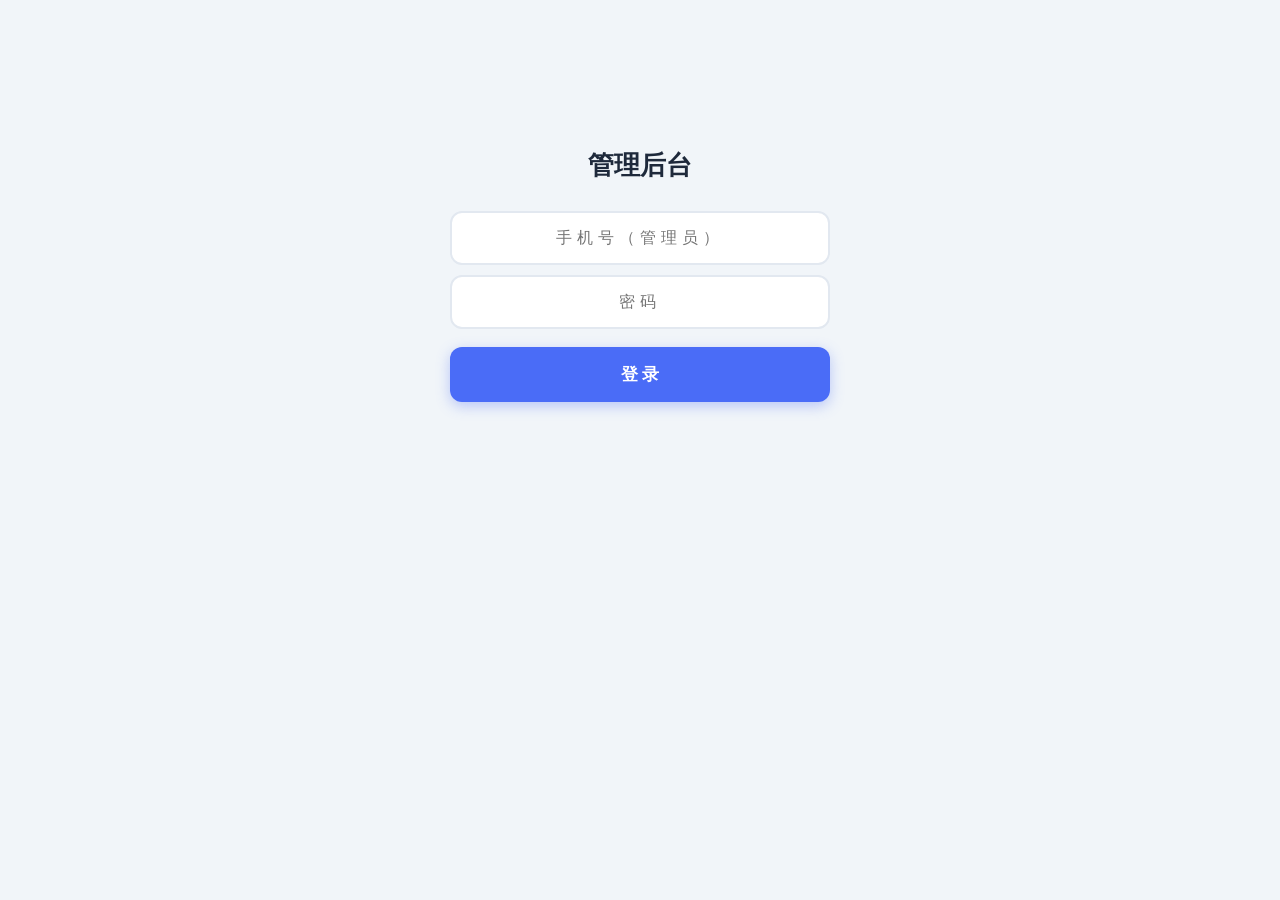
==== commit 08bef614: "chore: remove super admin hint text from login page" ====
--- a/admin.html
+++ b/admin.html
@@ -2,6 +2,7 @@
 <html lang="zh-CN">
 <head>
   <meta charset="UTF-8">
+  <link rel="icon" href="data:image/svg+xml,<svg xmlns='http://www.w3.org/2000/svg' viewBox='0 0 100 100'><defs><linearGradient id='g' x1='0' y1='0' x2='1' y2='1'><stop offset='0%25' style='stop-color:%234366f4'/><stop offset='100%25' style='stop-color:%231a56e8'/></linearGradient></defs><rect width='100' height='100' rx='24' fill='url(%23g)'/><path d='M30 52 L44 66 L72 36' stroke='white' stroke-width='10' stroke-linecap='round' stroke-linejoin='round' fill='none'/></svg>">
   <meta name="viewport" content="width=device-width, initial-scale=1.0">
   <title>管理后台 - 兼职打卡</title>
   <link rel="stylesheet" href="css/style.css">
@@ -12,7 +13,6 @@
   <div class="admin-login" id="loginBox">
     <h1>管理后台</h1>
     <input type="tel" id="loginPhone" placeholder="手机号（管理员）" style="margin-bottom:10px" onkeydown="if(event.key==='Enter')document.getElementById('pwdInput').focus()">
-    <p style="font-size:12px;color:#999;margin:-6px 0 12px">超级管理员留空，直接输入密码</p>
     <input type="password" id="pwdInput" placeholder="密码" onkeydown="if(event.key==='Enter')doLogin()">
     <button class="btn-primary" onclick="doLogin()">登 录</button>
     <p id="loginError" style="color:#f44336;margin-top:12px;font-size:14px;display:none"></p>
@@ -259,6 +259,7 @@
       }).then(function(r) {
         if (r === 'done') return;
         if (r.error || !r.data) { showLoginErr('账号不存在'); return; }
+        if (r.data.disabled) { showLoginErr('该账号已被禁用'); return; }
         if (r.data.password !== pwd) { showLoginErr('密码错误'); return; }
         gAdminStoreId = r.data.store_id;
         gAdminName = r.data.name;
@@ -772,19 +773,21 @@
         stores.map(function(s) {
           var ch = s.cutoff_hour != null ? ('0'+s.cutoff_hour).slice(-2) : '02';
           var cm = s.cutoff_minute != null ? ('0'+s.cutoff_minute).slice(-2) : '00';
-          var coord = (s.lat && s.lng) ? s.lat.toFixed(4) + ', ' + s.lng.toFixed(4) : '未设置';
           return '<tr>' +
             '<td>' + escHtml(s.store_id) + '</td>' +
-            '<td>' + escHtml(s.name) + '</td>' +
-            '<td>' + coord + '</td>' +
+            '<td><input type="text" id="sname-' + s.store_id + '" value="' + escHtml(s.name) + '" style="width:100px;padding:4px 8px;font-size:13px;border:1px solid #d0d7e2;border-radius:6px;outline:none"></td>' +
+            '<td><input type="text" id="slat-' + s.store_id + '" value="' + (s.lat ? s.lat.toFixed(6) : '') + '" placeholder="纬度" style="width:80px;padding:4px 8px;font-size:13px;border:1px solid #d0d7e2;border-radius:6px;outline:none">' +
+            '<input type="text" id="slng-' + s.store_id + '" value="' + (s.lng ? s.lng.toFixed(6) : '') + '" placeholder="经度" style="width:80px;padding:4px 8px;font-size:13px;border:1px solid #d0d7e2;border-radius:6px;outline:none"></td>' +
             '<td>' +
-            '<select id="sch-' + s.store_id + '" onchange="saveStoreCutoff(\'' + s.store_id + '\')" style="padding:4px 6px;font-size:13px;border:1px solid #d0d7e2;border-radius:6px;outline:none;background:#fff">' +
+            '<select id="sch-' + s.store_id + '" style="padding:4px 6px;font-size:13px;border:1px solid #d0d7e2;border-radius:6px;outline:none;background:#fff">' +
             [0,1,2,3,4,5,6,7,8].map(function(h) { return '<option value="' + h + '"' + (h === (s.cutoff_hour||2) ? ' selected' : '') + '>' + ('0'+h).slice(-2) + '</option>'; }).join('') +
             '</select> : ' +
-            '<select id="scm-' + s.store_id + '" onchange="saveStoreCutoff(\'' + s.store_id + '\')" style="padding:4px 6px;font-size:13px;border:1px solid #d0d7e2;border-radius:6px;outline:none;background:#fff">' +
+            '<select id="scm-' + s.store_id + '" style="padding:4px 6px;font-size:13px;border:1px solid #d0d7e2;border-radius:6px;outline:none;background:#fff">' +
             ['00','30'].map(function(m) { return '<option value="' + m + '"' + (parseInt(m) === (s.cutoff_minute||0) ? ' selected' : '') + '>' + m + '</option>'; }).join('') +
             '</select></td>' +
-            '<td><button class="btn-danger" onclick="delStore(\'' + s.store_id + '\')">删除</button></td>' +
+            '<td>' +
+            '<button class="btn-success" onclick="saveStore(\'' + s.store_id + '\')" style="margin-right:4px">保存</button>' +
+            '<button class="btn-danger" onclick="delStore(\'' + s.store_id + '\')">删除</button></td>' +
             '</tr>';
         }).join('') + '</tbody></table>';
     }
@@ -815,6 +818,19 @@
         .then(function(r) { if (r.error) throw r.error; loadAdminList(); })
         .catch(function(e) { alert('删除失败: ' + (e.message || '网络错误')); });
     };
+
+    window.saveAdminUser = function(id) {
+      var name = document.getElementById('an-' + id).value.trim();
+      var phone = document.getElementById('ap-' + id).value.trim();
+      var pwd = document.getElementById('apw-' + id).value.trim();
+      var disabled = document.getElementById('ad-' + id).value === '1';
+      if (!name) { alert('姓名不能为空'); return; }
+      if (!/^1\d{10}$/.test(phone)) { alert('请输入正确的11位手机号'); return; }
+      if (!pwd || pwd.length < 4) { alert('密码至少4位'); return; }
+      db.from('admin_user').update({ name: name, phone: phone, password: pwd, disabled: disabled }).eq('id', id)
+        .then(function(r) { if (r.error) throw r.error; loadAdminList(); })
+        .catch(function(e) { alert('保存失败: ' + (e.message || '网络错误')); });
+    };
     function loadAdminList() {
       db.from('admin_user').select('*').order('store_id').order('name')
         .then(function(r) {
@@ -825,22 +841,36 @@
             return;
           }
           document.getElementById('adminListContainer').innerHTML =
-            '<table class="roster-table"><thead><tr><th>门店</th><th>姓名</th><th>手机号</th><th>操作</th></tr></thead><tbody>' +
+            '<table class="roster-table"><thead><tr><th>门店</th><th>姓名</th><th>手机号</th><th>密码</th><th>状态</th><th>操作</th></tr></thead><tbody>' +
             list.map(function(a) {
               return '<tr>' +
                 '<td>' + escHtml(gSN(a.store_id)) + '</td>' +
-                '<td>' + escHtml(a.name) + '</td>' +
-                '<td>' + a.phone + '</td>' +
-                '<td><button class="btn-danger" onclick="delAdminUser(\'' + a.id + '\')">删除</button></td>' +
+                '<td><input type="text" id="an-' + a.id + '" value="' + escHtml(a.name) + '" style="width:80px;padding:4px 8px;font-size:13px;border:1px solid #d0d7e2;border-radius:6px;outline:none"></td>' +
+                '<td><input type="tel" id="ap-' + a.id + '" value="' + (a.phone||'') + '" style="width:120px;padding:4px 8px;font-size:13px;border:1px solid #d0d7e2;border-radius:6px;outline:none"></td>' +
+                '<td><input type="text" id="apw-' + a.id + '" value="' + escHtml(a.password||'') + '" style="width:80px;padding:4px 8px;font-size:13px;border:1px solid #d0d7e2;border-radius:6px;outline:none"></td>' +
+                '<td><select id="ad-' + a.id + '" style="padding:4px 6px;font-size:13px;border:1px solid #d0d7e2;border-radius:6px;outline:none;background:#fff">' +
+                '<option value="0"' + (!a.disabled ? ' selected' : '') + '>启用</option>' +
+                '<option value="1"' + (a.disabled ? ' selected' : '') + '>禁用</option></select></td>' +
+                '<td><button class="btn-success" onclick="saveAdminUser(\'' + a.id + '\')" style="margin-right:4px">保存</button>' +
+                '<button class="btn-danger" onclick="delAdminUser(\'' + a.id + '\')">删除</button></td>' +
                 '</tr>';
             }).join('') + '</tbody></table>';
         });
     }
-    window.saveStoreCutoff = function(sid) {
+    window.saveStore = function(sid) {
+      var name = document.getElementById('sname-' + sid).value.trim();
+      var lat = parseFloat(document.getElementById('slat-' + sid).value);
+      var lng = parseFloat(document.getElementById('slng-' + sid).value);
       var h = parseInt(document.getElementById('sch-' + sid).value);
       var m = parseInt(document.getElementById('scm-' + sid).value);
-      db.from('store').update({ cutoff_hour: h, cutoff_minute: m }).eq('store_id', sid)
-        .then(function(r) { if (r.error) throw r.error; })
+      if (!name) { alert('门店名称不能为空'); return; }
+      db.from('store').update({
+        name: name,
+        lat: isNaN(lat) ? null : lat,
+        lng: isNaN(lng) ? null : lng,
+        cutoff_hour: h, cutoff_minute: m
+      }).eq('store_id', sid)
+        .then(function(r) { if (r.error) throw r.error; loadStores(); })
         .catch(function(e) { alert('保存失败: ' + (e.message || '网络错误')); });
     };
     window.delStore = function(sid) {
